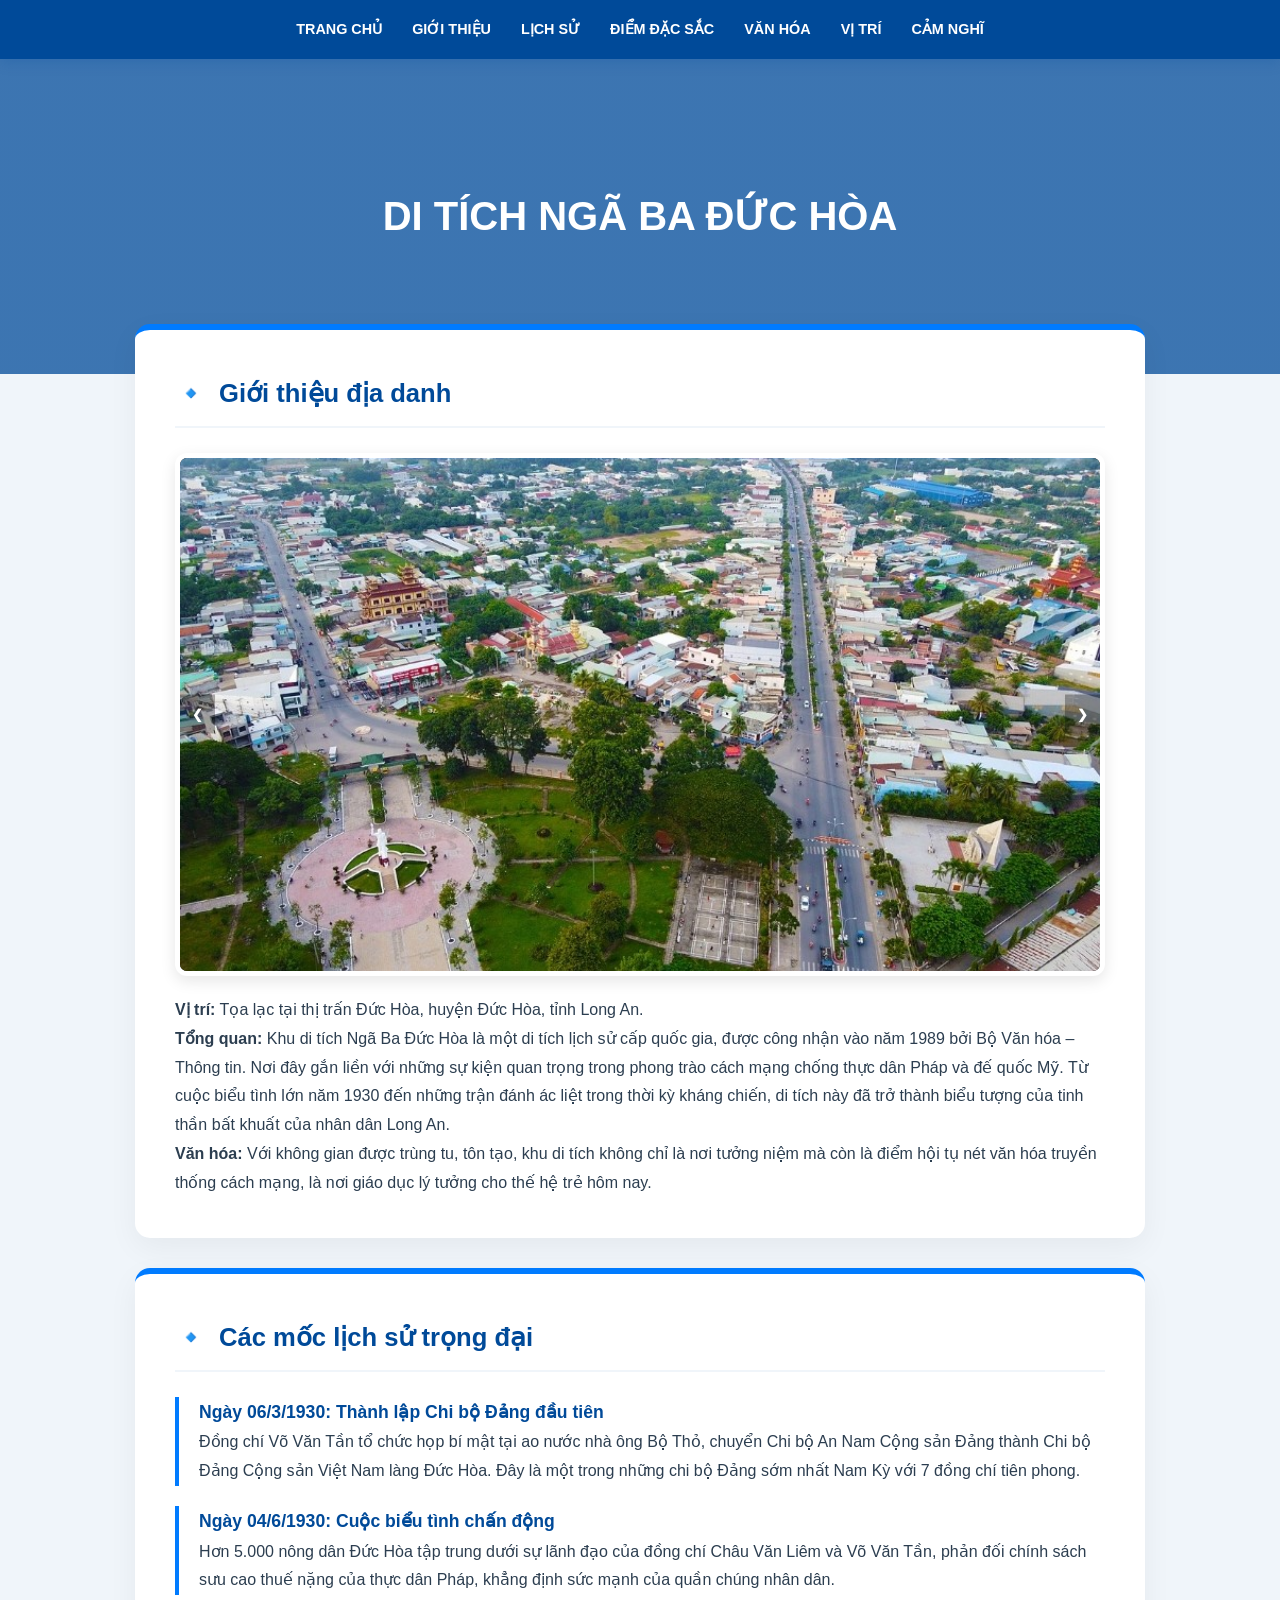
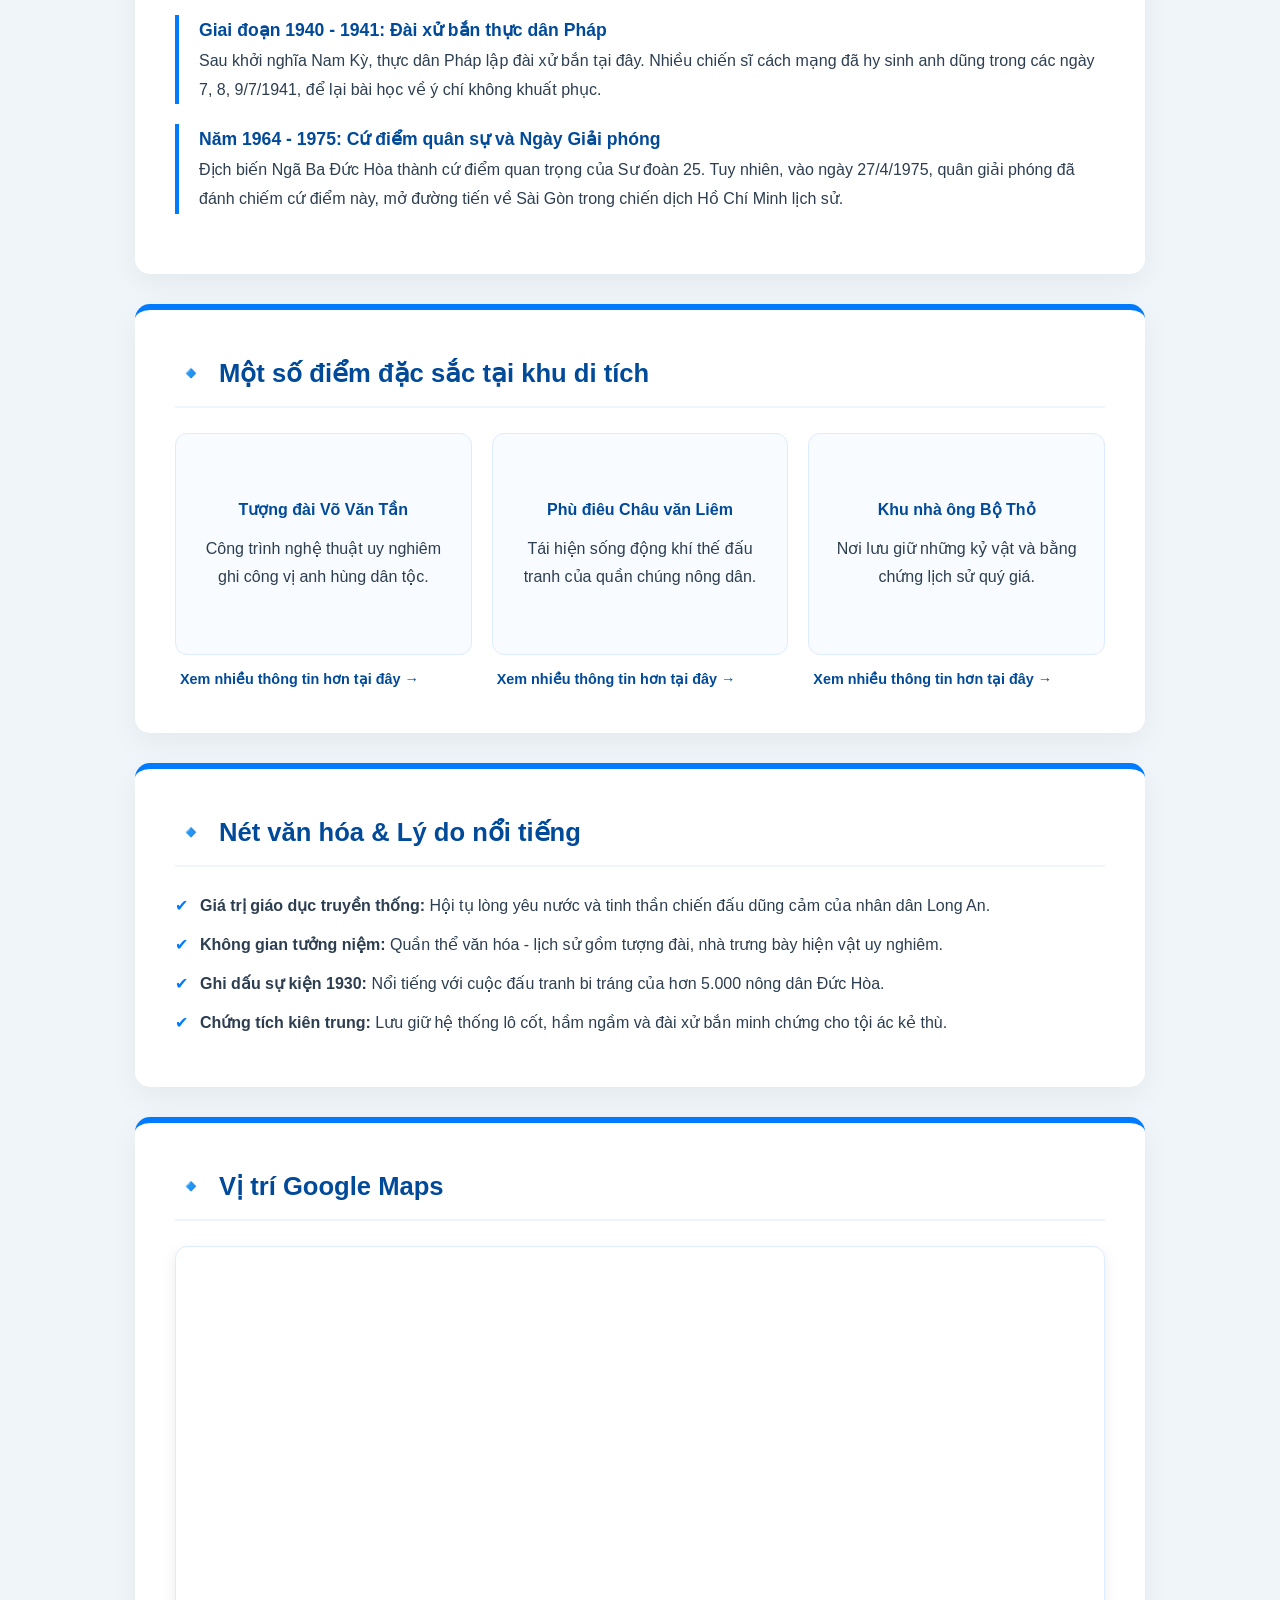
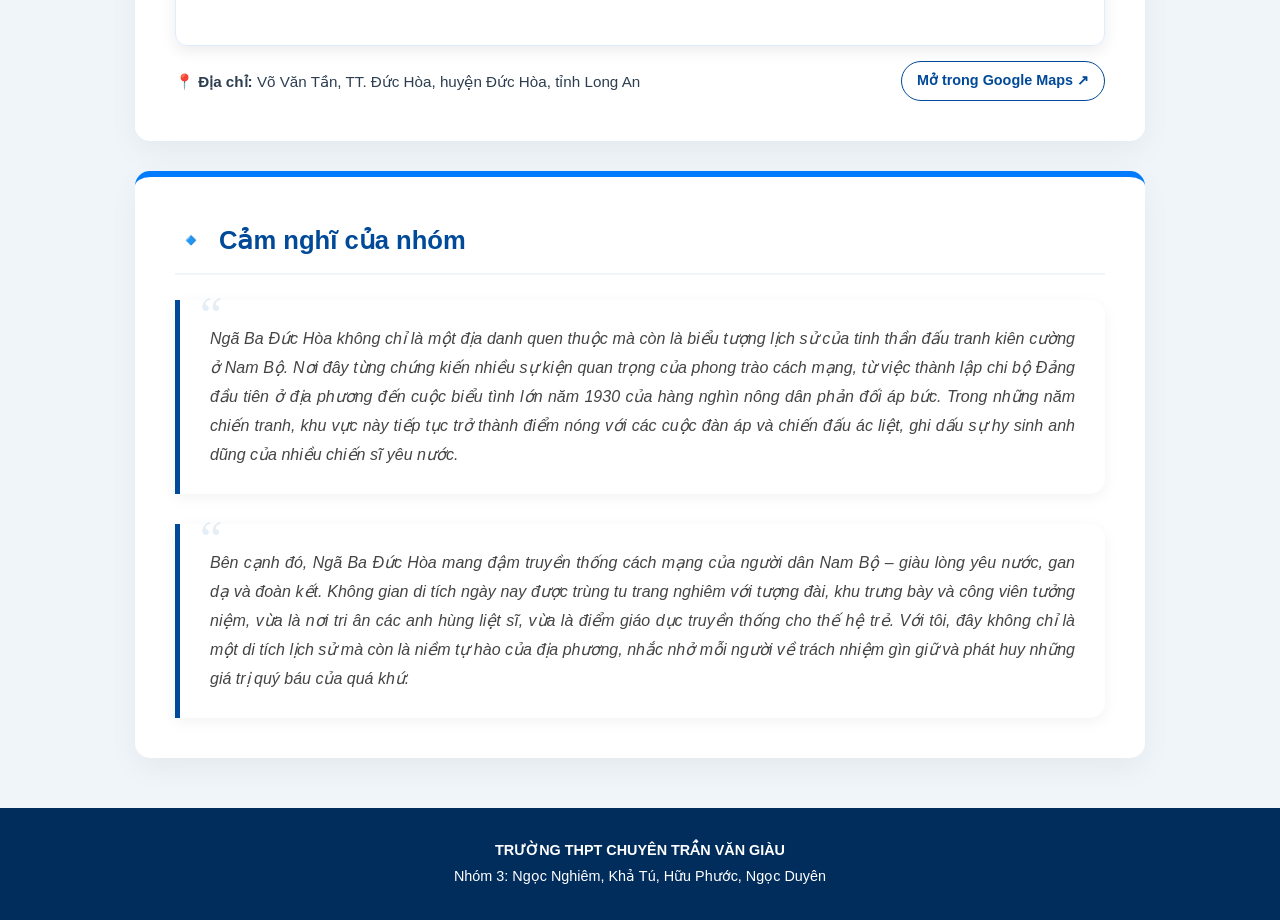
==== contentPage/main.html @ 7b299fe3 "Add files via upload" ====
<!DOCTYPE html>
<html lang="vi">
<head>
    <meta charset="UTF-8">
    <meta name="viewport" content="width=device-width, initial-scale=1.0">
    <title>Di tích Ngã Ba Đức Hòa - Nhóm 3 THPT Trần Văn Giàu</title>
    <link rel="stylesheet" href="./mainstyle.css">
</head>
<body>

    <nav id="Nav">
        <ul>
            <li><a href="../index.html">Trang chủ</a></li>
            <li><a href="#Info">Giới thiệu</a></li>
            <li><a href="#Timeline">Lịch sử</a></li>
            <li><a href="#Highlights">Điểm đặc sắc</a></li>
            <li><a href="#Culture">Văn hóa</a></li>
            <li><a href="#Map">Vị trí</a></li>
            <li><a href="#Thoughts">Cảm nghĩ</a></li>
        </ul>
    </nav>

    <div class="hero">
        <h1 id="placeTitle">DI TÍCH NGÃ BA ĐỨC HÒA</h1>
    </div>

    <div class="content-wrap">
        <section id="Info" class="section">
            <h2>Giới thiệu địa danh</h2>
            <div class="slideshow-container">
                <div class="slide"><img src="../pic/Phuong-Duc-Hoa-Long-An.jpg" onclick="openLightbox(this.src)"></div>
                <div class="slide"><img src="../pic/nga-tu-duc-hoa.jpg" onclick="openLightbox(this.src)"></div>
                <div class="slide"><img src="../pic/29275-nga-tu-duc-hoa-670x446.jpg" onclick="openLightbox(this.src)"></div>
                <button class="prev">❮</button>
                <button class="next">❯</button>
            </div>
            
            <p><strong>Vị trí:</strong> Tọa lạc tại thị trấn Đức Hòa, huyện Đức Hòa, tỉnh Long An.</p>
            <p><strong>Tổng quan:</strong> Khu di tích Ngã Ba Đức Hòa là một di tích lịch sử cấp quốc gia, được công nhận vào năm 1989 bởi Bộ Văn hóa – Thông tin. Nơi đây gắn liền với những sự kiện quan trọng trong phong trào cách mạng chống thực dân Pháp và đế quốc Mỹ. Từ cuộc biểu tình lớn năm 1930 đến những trận đánh ác liệt trong thời kỳ kháng chiến, di tích này đã trở thành biểu tượng của tinh thần bất khuất của nhân dân Long An.</p>
            <p><strong>Văn hóa:</strong> Với không gian được trùng tu, tôn tạo, khu di tích không chỉ là nơi tưởng niệm mà còn là điểm hội tụ nét văn hóa truyền thống cách mạng, là nơi giáo dục lý tưởng cho thế hệ trẻ hôm nay.</p>
        </section>

        <section id="Timeline" class="section">
            <h2>Các mốc lịch sử trọng đại</h2>
            <div class="timeline">
                <div class="timeline-item">
                    <span class="timeline-date">Ngày 06/3/1930: Thành lập Chi bộ Đảng đầu tiên</span>
                    <p>Đồng chí Võ Văn Tần tổ chức họp bí mật tại ao nước nhà ông Bộ Thỏ, chuyển Chi bộ An Nam Cộng sản Đảng thành Chi bộ Đảng Cộng sản Việt Nam làng Đức Hòa. Đây là một trong những chi bộ Đảng sớm nhất Nam Kỳ với 7 đồng chí tiên phong.</p>
                </div>
                <div class="timeline-item">
                    <span class="timeline-date">Ngày 04/6/1930: Cuộc biểu tình chấn động</span>
                    <p>Hơn 5.000 nông dân Đức Hòa tập trung dưới sự lãnh đạo của đồng chí Châu Văn Liêm và Võ Văn Tần, phản đối chính sách sưu cao thuế nặng của thực dân Pháp, khẳng định sức mạnh của quần chúng nhân dân.</p>
                </div>
                <div class="timeline-item">
                    <span class="timeline-date">Giai đoạn 1940 - 1941: Đài xử bắn thực dân Pháp</span>
                    <p>Sau khởi nghĩa Nam Kỳ, thực dân Pháp lập đài xử bắn tại đây. Nhiều chiến sĩ cách mạng đã hy sinh anh dũng trong các ngày 7, 8, 9/7/1941, để lại bài học về ý chí không khuất phục.</p>
                </div>
                <div class="timeline-item">
                    <span class="timeline-date">Năm 1964 - 1975: Cứ điểm quân sự và Ngày Giải phóng</span>
                    <p>Địch biến Ngã Ba Đức Hòa thành cứ điểm quan trọng của Sư đoàn 25. Tuy nhiên, vào ngày 27/4/1975, quân giải phóng đã đánh chiếm cứ điểm này, mở đường tiến về Sài Gòn trong chiến dịch Hồ Chí Minh lịch sử.</p>
                </div>
            </div>
        </section>

        <section id="Highlights" class="section">
            <h2>Một số điểm đặc sắc tại khu di tích</h2>
           
            
            <div class="highlight-grid">
                
                <div class="highlight-item">
                    <div class="highlight-card" onclick="openLightbox('../pic/NBDH.jpg')">
                        <img src="../pic/NBDH.jpg" class="card-bg-img">
                        <div class="card-content">
                            <h4>Tượng đài Võ Văn Tần</h4>
                            <p>Công trình nghệ thuật uy nghiêm ghi công vị anh hùng dân tộc.</p>
                        </div>
                    </div>
                    <a href="https://baocaobang.vn/Dong-chi-Vo-Van-Tan-nguoi-chien-si-cong-san-kien-trung-mau-muc-3509.html" target="_blank" class="card-link">Xem nhiều thông tin hơn tại đây →</a>
                </div>

                <div class="highlight-item">
                    <div class="highlight-card" onclick="openLightbox('../pic/29275-nga-tu-duc-hoa-670x446 (1).jpg')">
                        <img src="../pic/29275-nga-tu-duc-hoa-670x446 (1).jpg" class="card-bg-img">
                        <div class="card-content">
                            <h4>Phù điêu Châu văn Liêm</h4>
                            <p>Tái hiện sống động khí thế đấu tranh của quần chúng nông dân.</p>
                        </div>
                    </div>
                    <a href="https://nhandan.vn/long-an-khanh-thanh-phu-dieu-chau-van-liem-post679485.html" target="_blank" class="card-link">Xem nhiều thông tin hơn tại đây →</a>
                </div>

                <div class="highlight-item">
                    <div class="highlight-card" onclick="openLightbox('../pic/long-an-030222.jpg')">
                        <img src="../pic/long-an-030222.jpg" class="card-bg-img">
                        <div class="card-content">
                            <h4>Khu nhà ông Bộ Thỏ</h4>
                            <p>Nơi lưu giữ những kỷ vật và bằng chứng lịch sử quý giá.</p>
                        </div>
                    </div>
                    <a href="https://baotintuc.vn/thoi-su/ve-tham-noi-thanh-lap-chi-bo-dau-tien-cua-tinh-long-an-20220203112557032.htm" target="_blank" class="card-link">Xem nhiều thông tin hơn tại đây →</a>
                </div>

            </div>
        </section>

        <section id="Culture" class="section">
            <h2>Nét văn hóa & Lý do nổi tiếng</h2>
            <ul class="content-list">
                <li><b>Giá trị giáo dục truyền thống:</b> Hội tụ lòng yêu nước và tinh thần chiến đấu dũng cảm của nhân dân Long An.</li>
                <li><b>Không gian tưởng niệm:</b> Quần thể văn hóa - lịch sử gồm tượng đài, nhà trưng bày hiện vật uy nghiêm.</li>
                <li><b>Ghi dấu sự kiện 1930:</b> Nổi tiếng với cuộc đấu tranh bi tráng của hơn 5.000 nông dân Đức Hòa.</li>
                <li><b>Chứng tích kiên trung:</b> Lưu giữ hệ thống lô cốt, hầm ngầm và đài xử bắn minh chứng cho tội ác kẻ thù.</li>
            </ul>
        </section>
           <section id="Map" class="section">
    <h2>Vị trí Google Maps</h2>
    <div style="border-radius: 12px; overflow: hidden; height: 400px; border: 1px solid #ddecff; box-shadow: 0 5px 15px rgba(0,0,0,0.08);">
        <iframe 
            src="https://www.google.com/maps/embed?pb=!1m18!1m12!1m3!1d3918.829709484633!2d106.45652773183384!3d10.824340610896273!2m3!1f0!2f0!3f0!3m2!1i1024!2i768!4f13.1!3m3!1m2!1s0x310ad55713a58291%3A0x1104c3602956fff5!2zQ8O0bmcgVmnDqm4gVsO1IFbEg24gVOG6p24!5e0!3m2!1svi!2s!4v1771863985919!5m2!1svi!2s" 
            width="100%" 
            height="100%" 
            style="border:0;" 
            allowfullscreen="" 
            loading="lazy" 
            referrerpolicy="no-referrer-when-downgrade">
        </iframe>
    </div>
    <div style="margin-top: 15px; display: flex; justify-content: space-between; align-items: center; flex-wrap: wrap; gap: 10px;">
        <p style="font-size: 0.95rem; color: #2c3e50;">
            📍 <b>Địa chỉ:</b> Võ Văn Tần, TT. Đức Hòa, huyện Đức Hòa, tỉnh Long An
        </p>
        <a href="https://maps.app.goo.gl/rcH1q6NbeBndLbe28" target="_blank" 
           style="color: #004a99; font-weight: bold; text-decoration: none; font-size: 0.9rem; border: 1px solid #004a99; padding: 6px 15px; border-radius: 20px; transition: 0.3s;">
           Mở trong Google Maps ↗
        </a>
    </div>
</section>
        <section id="Thoughts" class="section">
    <h2>Cảm nghĩ của nhóm</h2>
    <div class="thoughts-container">
        <div class="thought-card">
            <div class="quote-icon">“</div>
            <p>Ngã Ba Đức Hòa không chỉ là một địa danh quen thuộc mà còn là biểu tượng lịch sử của tinh thần đấu tranh kiên cường ở Nam Bộ. Nơi đây từng chứng kiến nhiều sự kiện quan trọng của phong trào cách mạng, từ việc thành lập chi bộ Đảng đầu tiên ở địa phương đến cuộc biểu tình lớn năm 1930 của hàng nghìn nông dân phản đối áp bức. Trong những năm chiến tranh, khu vực này tiếp tục trở thành điểm nóng với các cuộc đàn áp và chiến đấu ác liệt, ghi dấu sự hy sinh anh dũng của nhiều chiến sĩ yêu nước.</p>
        </div>

        <div class="thought-card">
            <div class="quote-icon">“</div>
            <p>Bên cạnh đó, Ngã Ba Đức Hòa mang đậm truyền thống cách mạng của người dân Nam Bộ – giàu lòng yêu nước, gan dạ và đoàn kết. Không gian di tích ngày nay được trùng tu trang nghiêm với tượng đài, khu trưng bày và công viên tưởng niệm, vừa là nơi tri ân các anh hùng liệt sĩ, vừa là điểm giáo dục truyền thống cho thế hệ trẻ. Với tôi, đây không chỉ là một di tích lịch sử mà còn là niềm tự hào của địa phương, nhắc nhở mỗi người về trách nhiệm gìn giữ và phát huy những giá trị quý báu của quá khứ.</p>
        </div>
    </div>
</section>
    </div>

    <div id="Lightbox" onclick="this.style.display='none'">
        <img id="LightboxImg" src="">
    </div>

    <footer>
        <strong>TRƯỜNG THPT CHUYÊN TRẦN VĂN GIÀU</strong><br>
        Nhóm 3: Ngọc Nghiêm, Khả Tú, Hữu Phước, Ngọc Duyên
    </footer>

    <script>
        const containers = document.querySelectorAll('.slideshow-container');
        containers.forEach(container => {
            let slideIdx = 0;
            const slides = container.querySelectorAll('.slide');
            if (slides.length === 0) return;
            function show(n) {
                slides.forEach(s => s.style.display = "none");
                slideIdx = (n + slides.length) % slides.length;
                slides[slideIdx].style.display = "block";
            }
            let autoSlide = setInterval(() => { slideIdx++; show(slideIdx); }, 4000);
            show(0);
            const prevBtn = container.querySelector('.prev');
            const nextBtn = container.querySelector('.next');
            if (prevBtn) prevBtn.onclick = () => { show(--slideIdx); clearInterval(autoSlide); };
            if (nextBtn) nextBtn.onclick = () => { show(++slideIdx); clearInterval(autoSlide); };
        });

        function openLightbox(src) {
            document.getElementById("LightboxImg").src = src;
            document.getElementById("Lightbox").style.display = "flex";
        }
    </script>
</body>
</html>
---- contentPage/mainstyle.css ----
* { margin: 0; padding: 0; box-sizing: border-box; }
        body { 
            font-family: 'Segoe UI', Tahoma, Geneva, Verdana, sans-serif; 
            background-color: #f0f5fa; 
            color: #2c3e50; 
            line-height: 1.8; 
        }

        #Nav { 
            background: #004a99; 
            padding: 15px 0; 
            position: sticky; 
            top: 0; 
            z-index: 1000; 
            box-shadow: 0 4px 12px rgba(0, 74, 153, 0.2); 
        }
        #Nav ul { display: flex; justify-content: center; list-style: none; }
        #Nav ul li { margin: 0 15px; }
        #Nav ul li a { color: #ffffff; text-decoration: none; font-weight: 600; font-size: 0.9rem; text-transform: uppercase; }

        .hero { 
            background: linear-gradient(rgba(0, 74, 153, 0.75), rgba(0, 74, 153, 0.75)), 
                        url('https://longan.gov.vn/images/slidershow/2023/binhthanh.jpg') center/cover no-repeat; 
            height: 35vh;
            min-height: 250px;
            display: flex; flex-direction: column; align-items: center; justify-content: center;
            color: white; text-align: center;
            padding: 20px;
        }
        .hero h1 { font-size: clamp(1.5rem, 5vw, 2.5rem); font-weight: 800; text-transform: uppercase; }

        .content-wrap { max-width: 1050px; margin: -50px auto 50px; padding: 0 20px; }
        
        .section { 
            background: #ffffff; 
            padding: clamp(20px, 5vw, 40px); 
            border-radius: 15px; 
            box-shadow: 0 10px 30px rgba(0, 0, 0, 0.05);
            margin-bottom: 30px;
            border-top: 6px solid #007bff;
        }
        
        h2 { 
            color: #004a99; 
            font-size: 1.6rem;
            margin-bottom: 25px; 
            display: flex; align-items: center;
            border-bottom: 2px solid #f0f5fa;
            padding-bottom: 10px;
        }
        h2::before { content: "🔹"; margin-right: 12px; }

        .slideshow-container { 
            position: relative; 
            border-radius: 12px; 
            overflow: hidden; 
            margin: 20px 0; 
            border: 5px solid #fff; 
            box-shadow: 0 5px 15px rgba(0,0,0,0.1);
            background-color: #000;
            aspect-ratio: 16 / 9; 
            width: 100%;
        }
        .slide { display: none; width: 100%; height: 100%; animation: fade 1s; }
        .slide img { 
            width: 100%; 
            height: 100%; 
            object-fit: cover; 
            object-position: center;
        }
        .prev, .next {
            position: absolute; top: 50%; transform: translateY(-50%);
            padding: 12px; color: white; font-weight: bold;
            cursor: pointer; background: rgba(0,0,0,0.3); border: none; z-index: 10;
        }
        .next { right: 0; } .prev { left: 0; }

        .highlight-grid { 
            display: grid; 
            grid-template-columns: repeat(auto-fit, minmax(260px, 1fr)); 
            gap: 20px; 
            margin-top: 20px; 
        }
        .highlight-card {
            background: #f8fbff; 
            border-radius: 12px; 
            border: 1px solid #ddecff;
            position: relative; 
            overflow: hidden; 
            aspect-ratio: 4 / 3;
            cursor: pointer;
            display: flex;
            align-items: center;
            justify-content: center;
        }
        .card-content {
            padding: 20px;
            z-index: 2;
            text-align: center;
            transition: 0.3s;
        }
        .card-bg-img { 
            position: absolute; 
            top: 0; left: 0; 
            width: 100%; height: 100%; 
            object-fit: cover;
            opacity: 0; 
            transition: 0.5s; 
            z-index: 1; 
        }
        .highlight-card::after { 
            content: ""; position: absolute; top: 0; left: 0; width: 100%; height: 100%; 
            background: rgba(0, 74, 153, 0.85); opacity: 0; z-index: 1; transition: 0.3s; 
        }
        .highlight-card:hover .card-bg-img, .highlight-card:hover::after { opacity: 1; }
        .highlight-card:hover .card-content { color: #ffffff; }
        .highlight-card h4 { color: #004a99; margin-bottom: 10px; }

        .timeline-item { margin-bottom: 20px; border-left: 4px solid #007bff; padding-left: 20px; }
        .timeline-date { font-weight: 800; color: #004a99; font-size: 1.1rem; display: block; }
        .content-list { list-style: none; }
        .content-list li { margin-bottom: 10px; padding-left: 25px; position: relative; }
        .content-list li::before { content: "✔"; position: absolute; left: 0; color: #007bff; }

        #Lightbox { 
            display: none; position: fixed; z-index: 9999; top: 0; left: 0; 
            width: 100%; height: 100%; background: rgba(0,0,0,0.9); 
            justify-content: center; align-items: center; padding: 20px;
        }
        #LightboxImg { 
            max-width: 100%; 
            max-height: 90vh; 
            object-fit: contain;
            box-shadow: 0 0 20px rgba(255,255,255,0.2);
            border-radius: 4px;
        }

        footer { background: #002d5c; color: #ffffff; text-align: center; padding: 30px 20px; font-size: 0.9rem; }
        @keyframes fade { from {opacity: .6} to {opacity: 1} }

        /*MOBILE*/
        @media (max-width: 600px) {
            .section { padding: 20px; }
            .hero h1 { font-size: 1.5rem; }
        }
        .highlight-item {
            display: flex;
            flex-direction: column;
            gap: 12px;
        }

        .card-link {
            font-size: 0.9rem;
            font-weight: 600;
            color: #004a99;
            text-decoration: none;
            transition: 0.3s;
            padding-left: 5px;
            display: inline-block;
        }

        .card-link:hover {
            color: #007bff;
            transform: translateX(5px);
            text-decoration: underline;
        }


.thoughts-container {
    display: flex;
    flex-direction: column;
    gap: 30px;
    margin-top: 20px;
}

/* Thẻ cảm nghĩ */
.thought-card {
    background: #ffffff;
    border-left: 5px solid #004a99;
    padding: 25px 30px;
    border-radius: 0 15px 15px 0;
    box-shadow: 0 4px 15px rgba(0,0,0,0.05);
    position: relative;
    transition: transform 0.3s ease;
}

.thought-card:hover {
    transform: translateY(-5px);
    box-shadow: 0 8px 25px rgba(0,0,0,0.1);
}

.quote-icon {
    position: absolute;
    top: -10px;
    left: 20px;
    font-size: 50px;
    color: rgba(0, 74, 153, 0.1);
    font-family: serif;
    line-height: 1;
}

.thought-card p {
    margin: 0;
    line-height: 1.8;
    color: #444;
    font-style: italic;
    text-align: justify;
}

@media (max-width: 768px) {
    .thought-card {
        padding: 20px;
    }
}
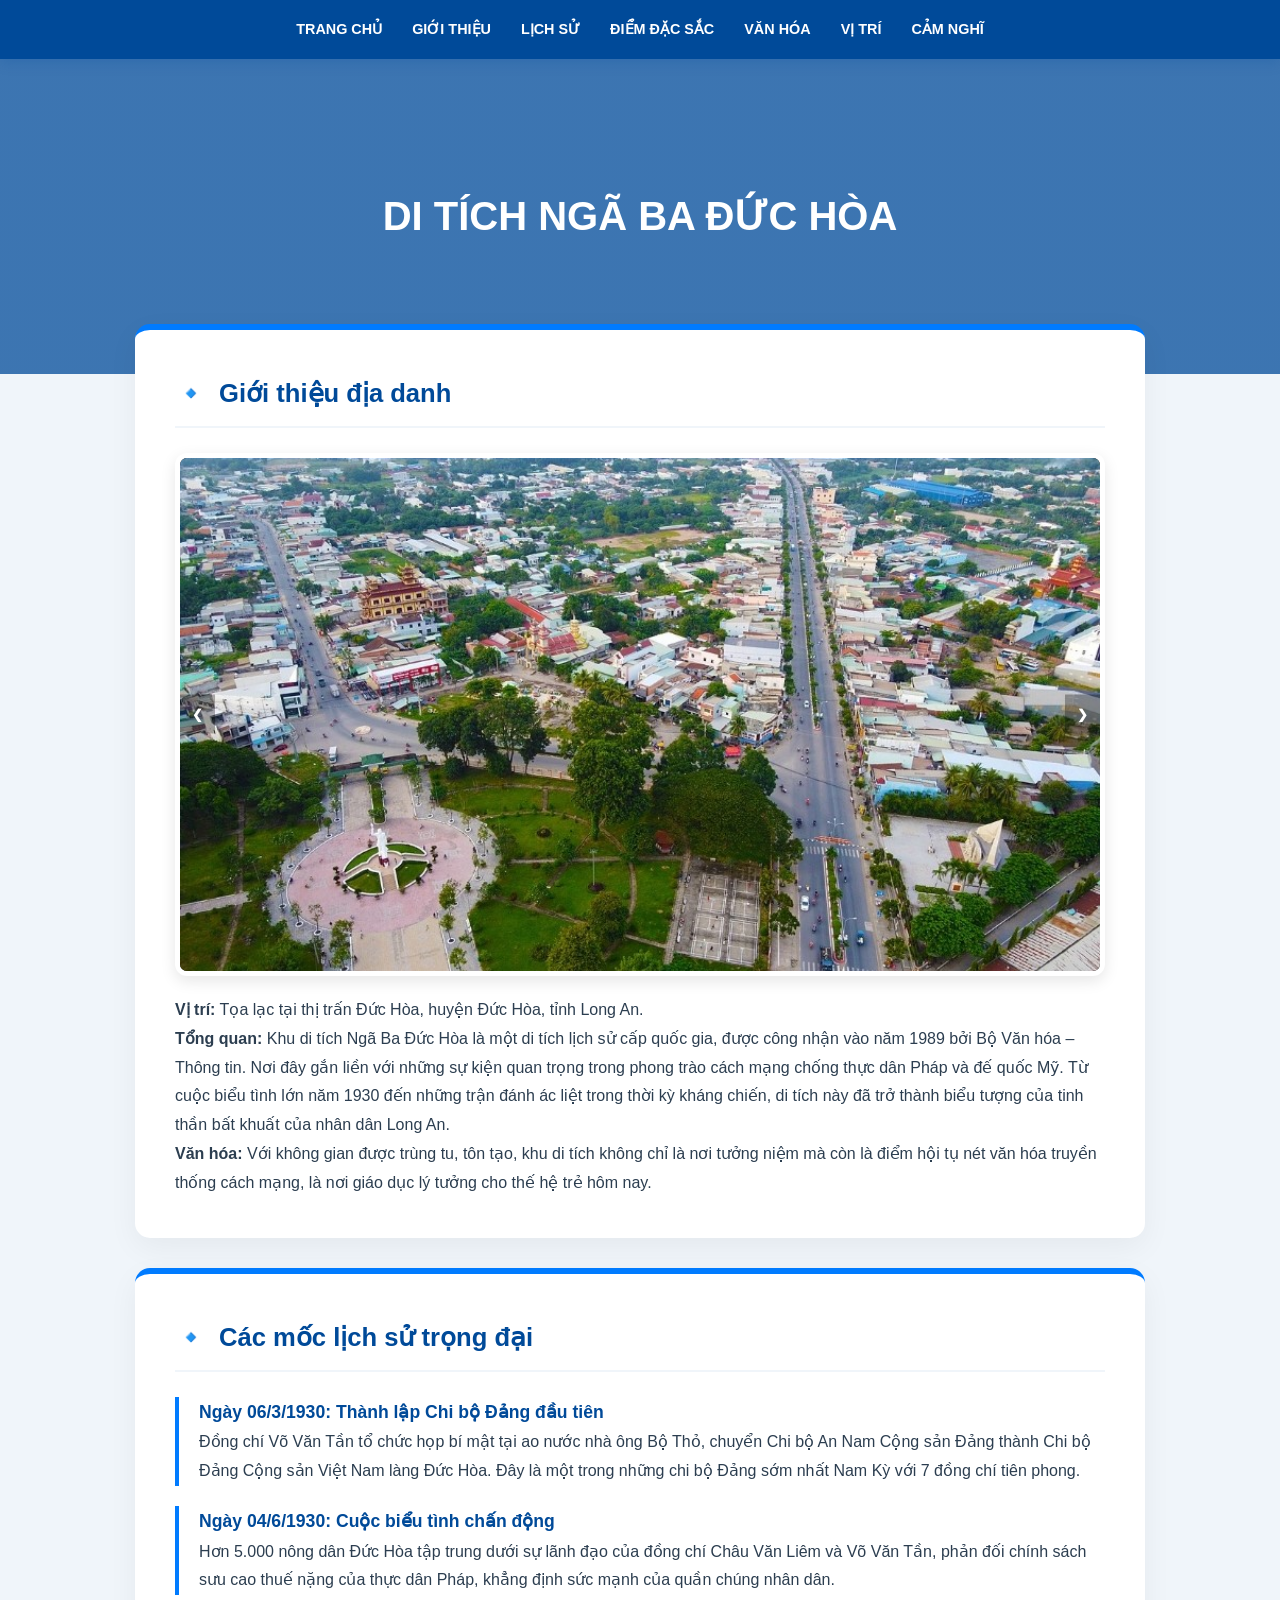
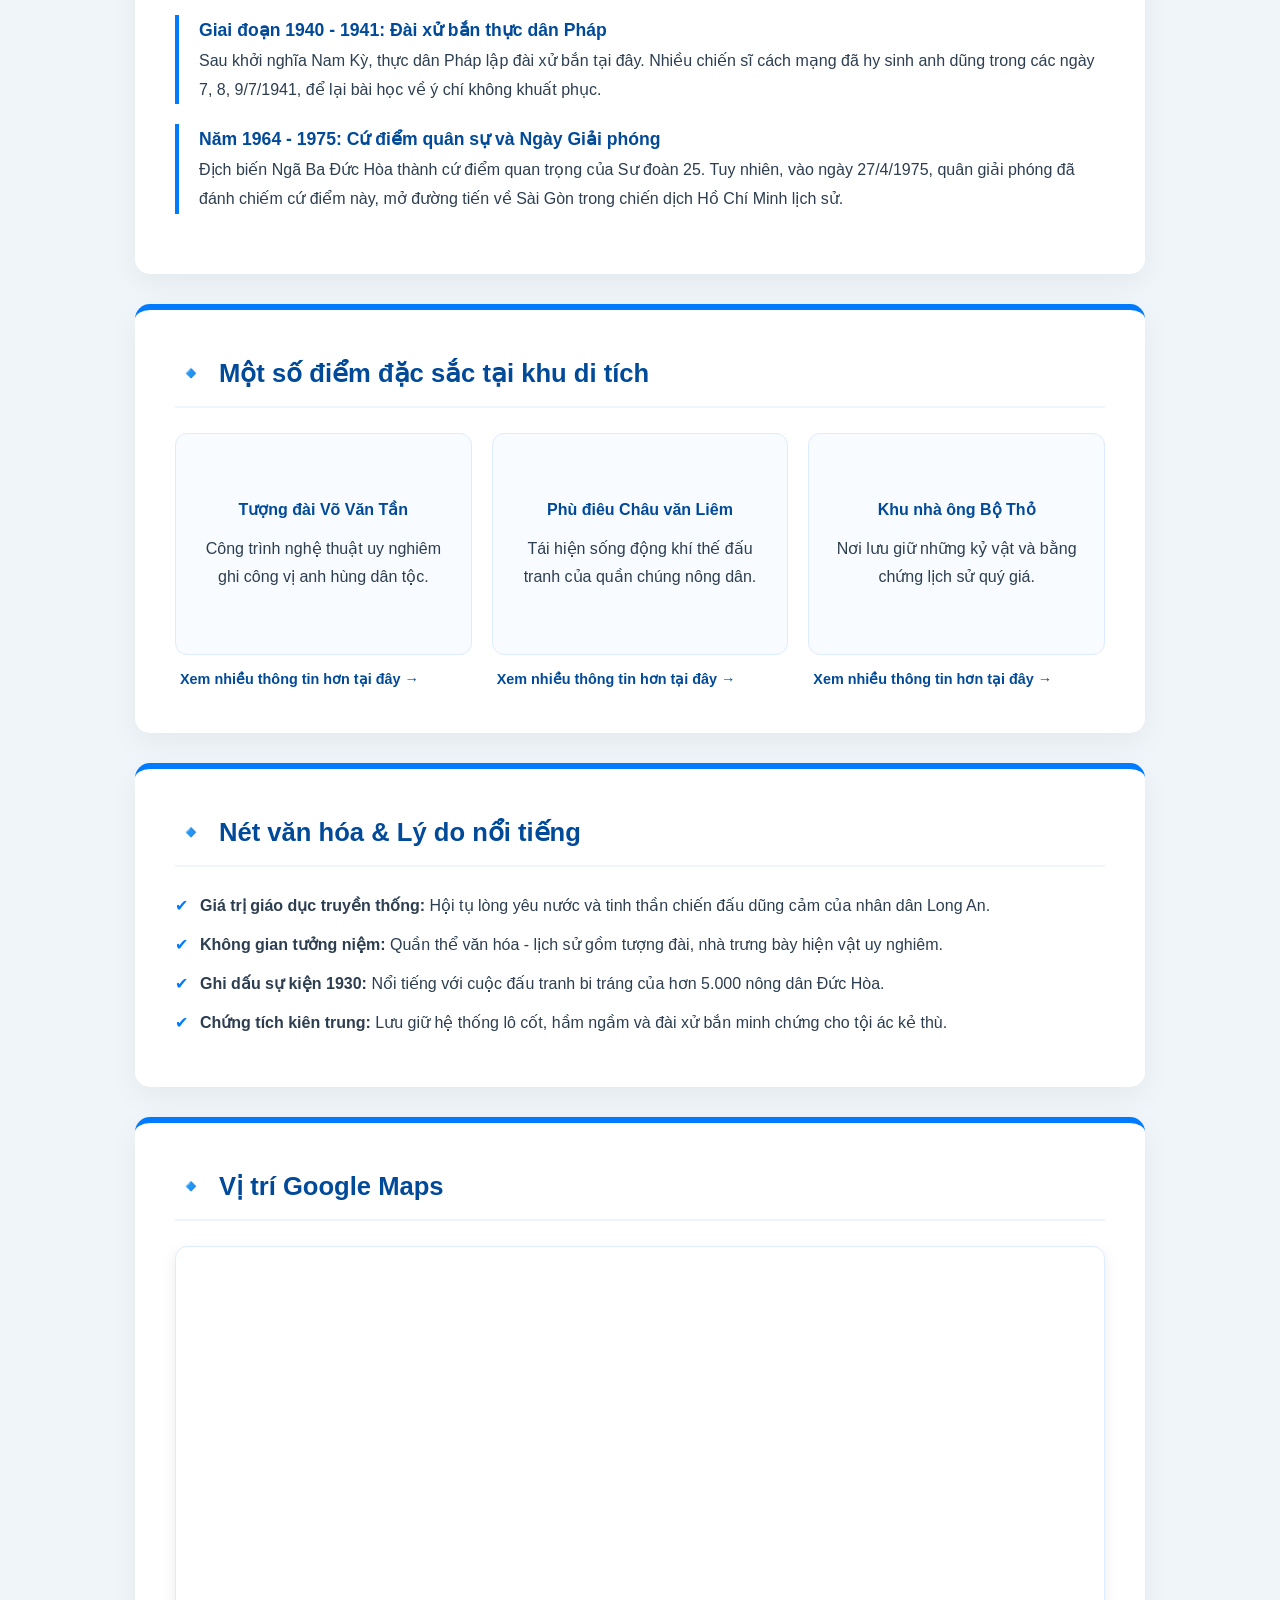
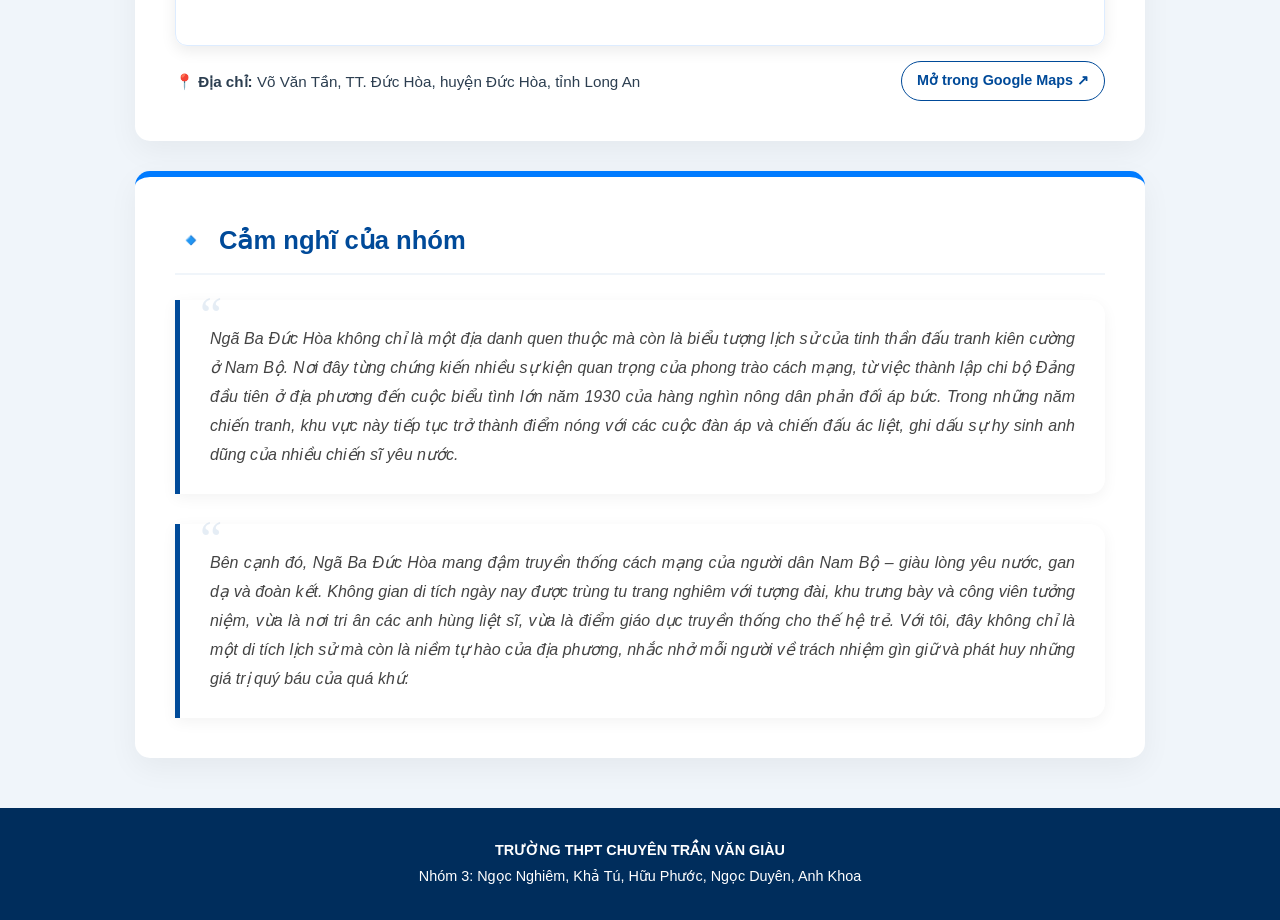
==== commit a5af0337: "Update main.html" ====
--- a/contentPage/main.html
+++ b/contentPage/main.html
@@ -158,7 +158,7 @@
 
     <footer>
         <strong>TRƯỜNG THPT CHUYÊN TRẦN VĂN GIÀU</strong><br>
-        Nhóm 3: Ngọc Nghiêm, Khả Tú, Hữu Phước, Ngọc Duyên
+        Nhóm 3: Ngọc Nghiêm, Khả Tú, Hữu Phước, Ngọc Duyên, Anh Khoa
     </footer>
 
     <script>
@@ -186,4 +186,5 @@
         }
     </script>
 </body>
-</html>+
+</html>
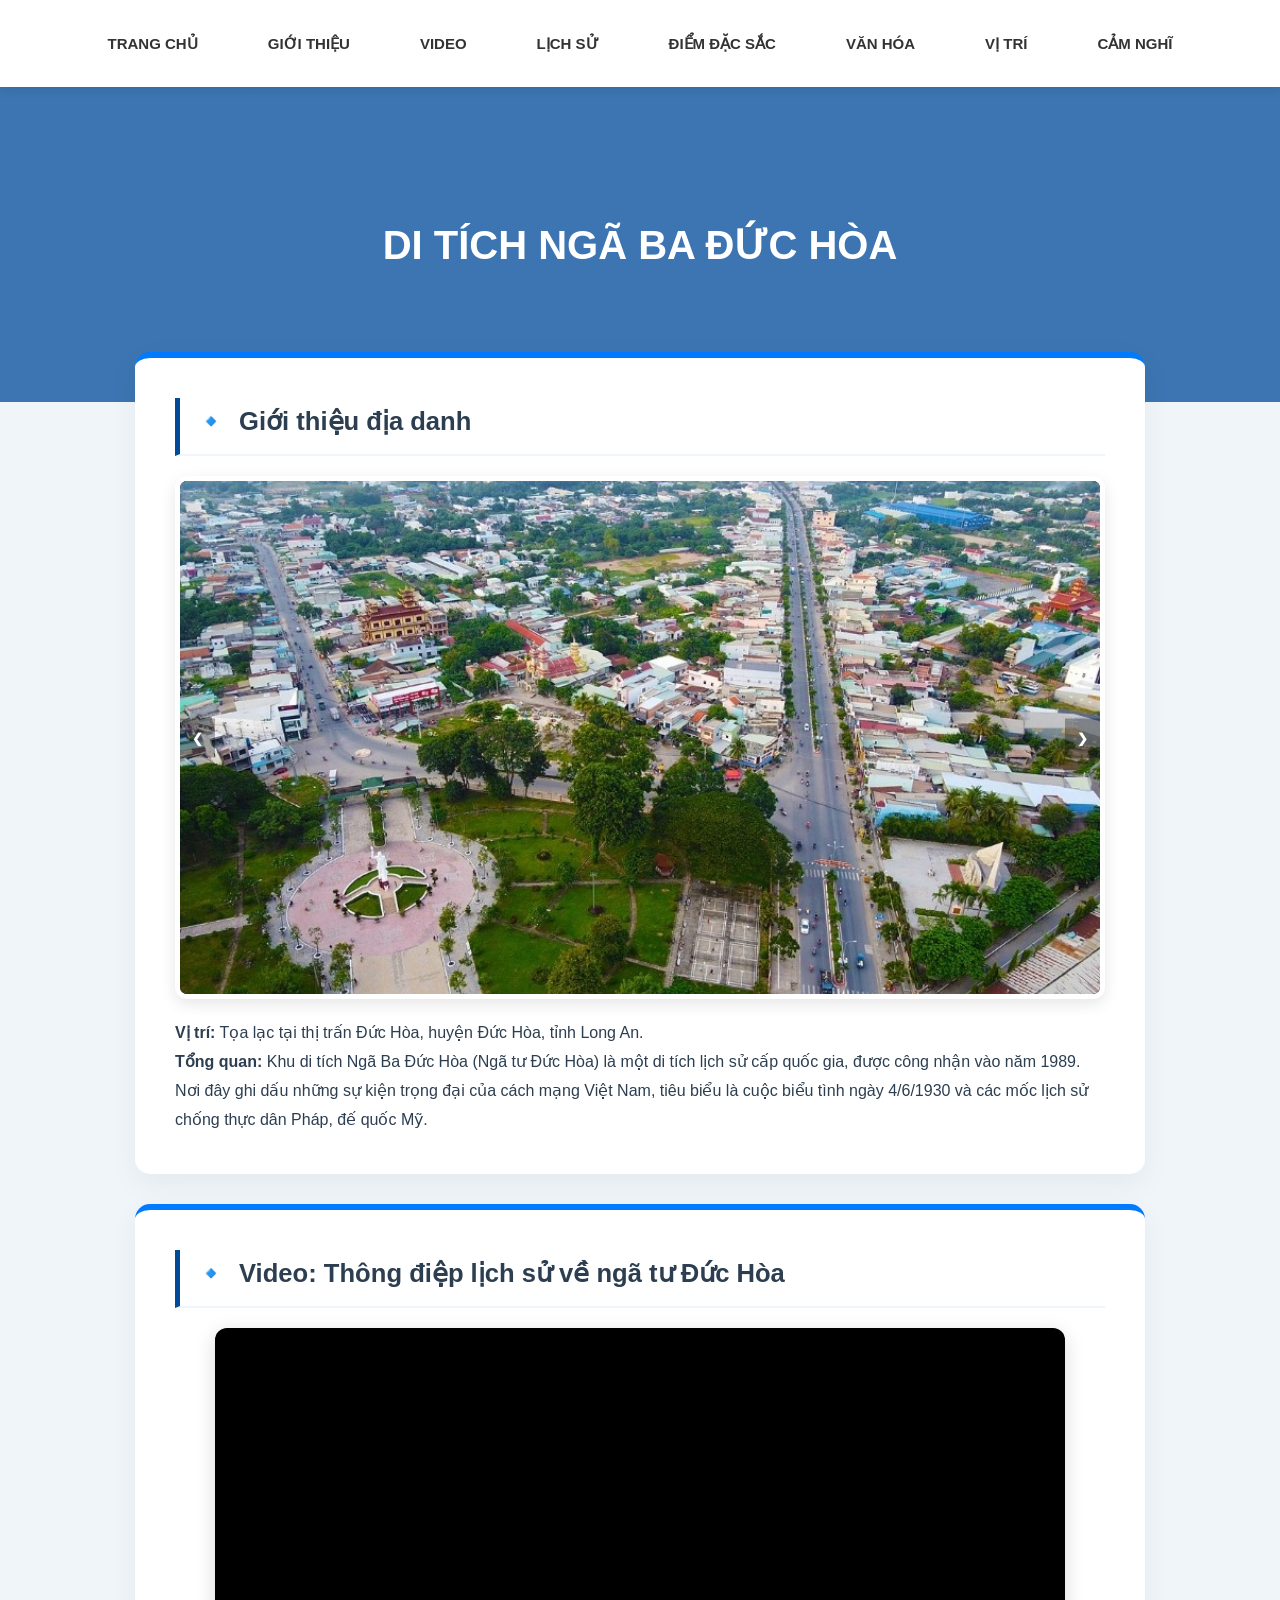
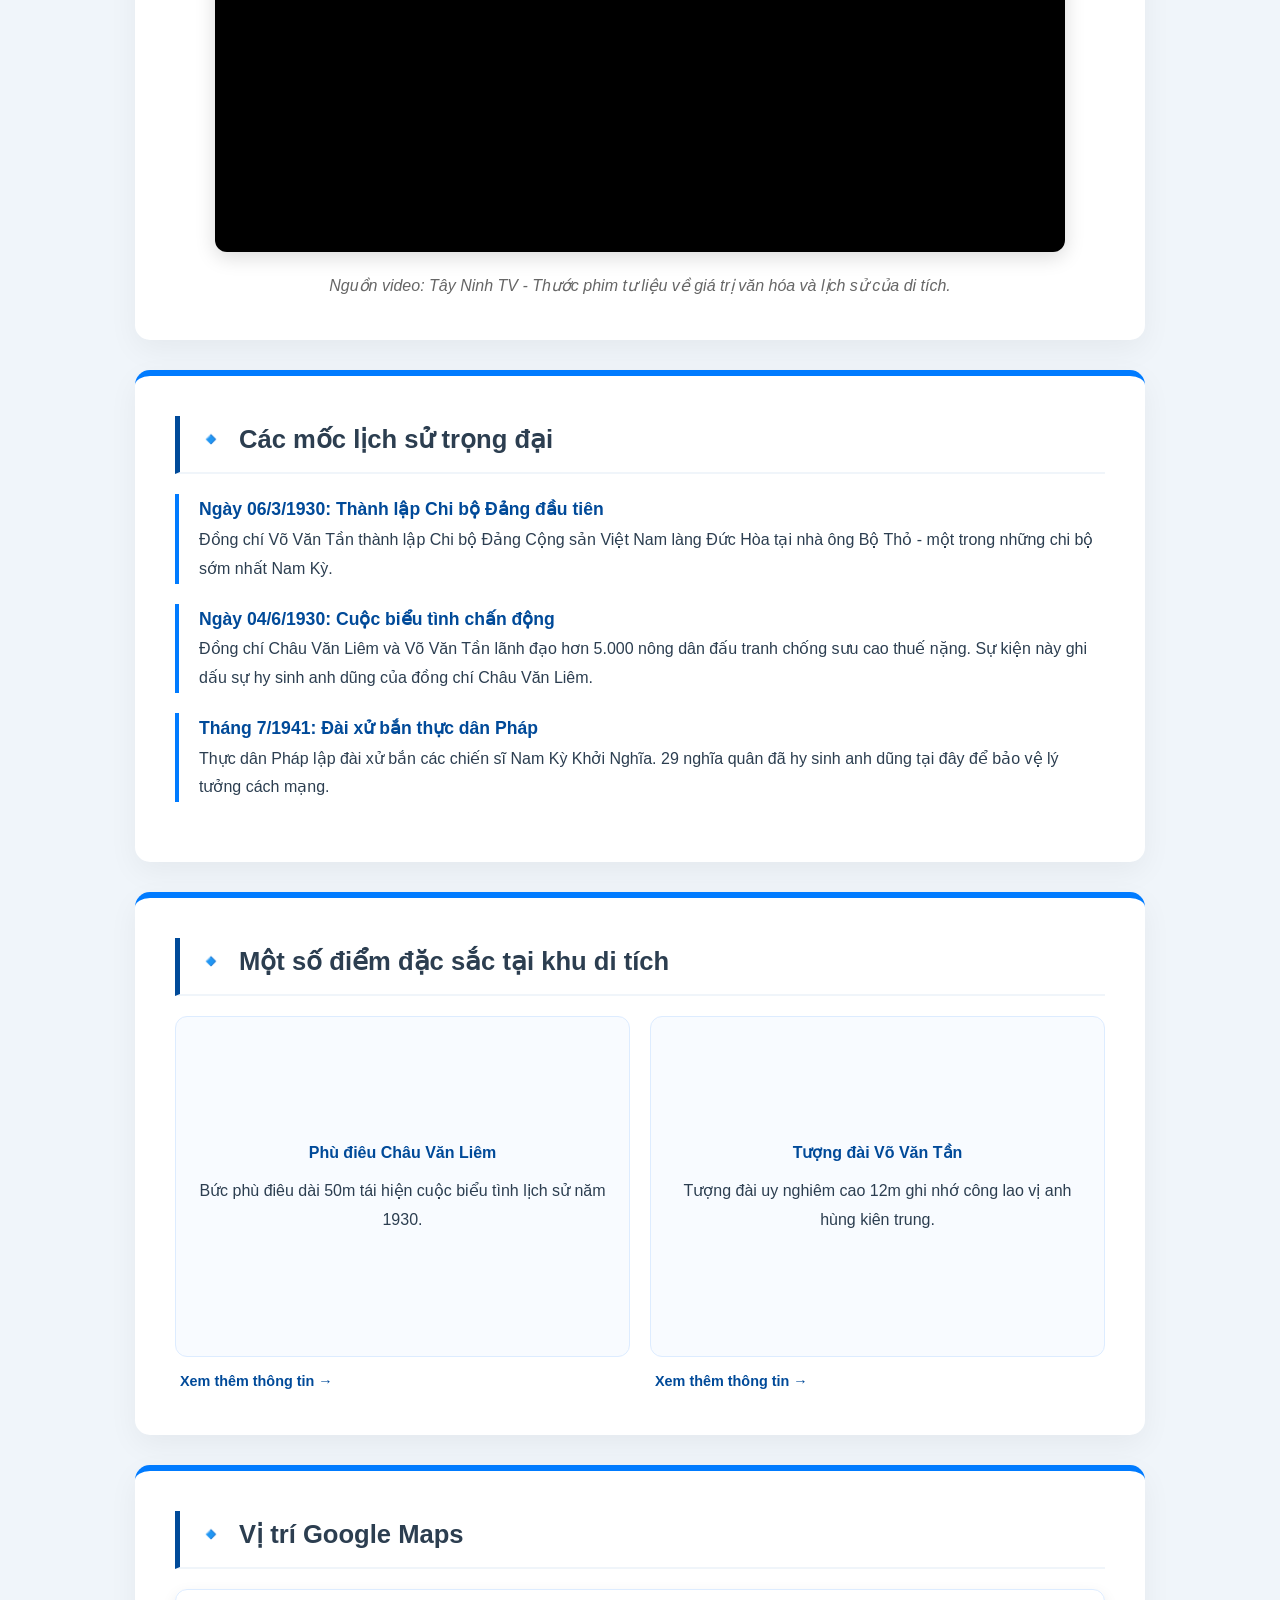
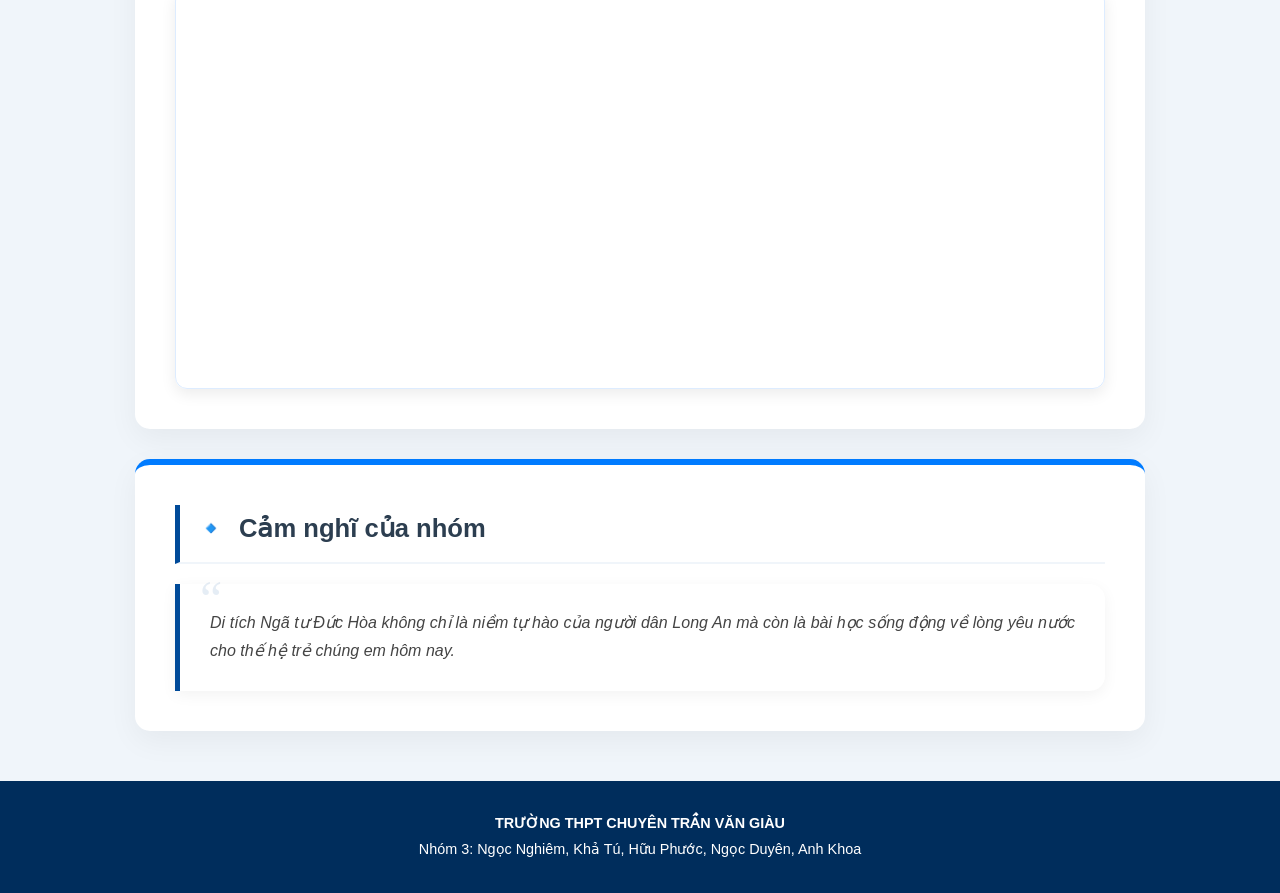
==== commit c334075f: "Update main.html" ====
--- a/contentPage/main.html
+++ b/contentPage/main.html
@@ -5,6 +5,106 @@
     <meta name="viewport" content="width=device-width, initial-scale=1.0">
     <title>Di tích Ngã Ba Đức Hòa - Nhóm 3 THPT Trần Văn Giàu</title>
     <link rel="stylesheet" href="./mainstyle.css">
+    <style>
+        /* --- 1. PHẦN VIDEO YOUTUBE RESPONSIVE (MỚI CẬP NHẬT) --- */
+        .video-container {
+            position: relative;
+            width: 100%;             
+            max-width: 850px;        
+            margin: 20px auto;       
+            padding-bottom: 56.25%;  /* Tỷ lệ khung hình 16:9 cho YouTube */
+            height: 0;
+            overflow: hidden;
+            border-radius: 12px;
+            box-shadow: 0 5px 20px rgba(0,0,0,0.15);
+            background: #000;
+        }
+
+        .video-container iframe {
+            position: absolute;
+            top: 0;
+            left: 0;
+            width: 100%;
+            height: 100%;
+            border: 0;
+        }
+
+        /* --- 2. THANH ĐIỀU HƯỚNG (NAV) TỐI ƯU CHO ĐIỆN THOẠI --- */
+        #Nav {
+            background: #ffffff;
+            box-shadow: 0 2px 10px rgba(0,0,0,0.1);
+            position: sticky;
+            top: 0;
+            z-index: 1000;
+        }
+
+        #Nav ul {
+            list-style: none;
+            margin: 0;
+            padding: 0;
+            display: flex;
+            justify-content: center;
+        }
+
+        #Nav ul li a {
+            display: block;
+            padding: 15px 20px;
+            text-decoration: none;
+            color: #333;
+            font-weight: bold;
+            font-size: 15px;
+            transition: 0.3s;
+        }
+
+        #Nav ul li a:hover {
+            color: #004a99;
+            background: #f0f7ff;
+        }
+
+        @media (max-width: 768px) {
+            #Nav ul {
+                justify-content: flex-start;
+                overflow-x: auto;
+                white-space: nowrap;
+                -webkit-overflow-scrolling: touch;
+                padding: 0 5px;
+            }
+
+            #Nav ul li a {
+                padding: 15px 12px;
+                font-size: 14px;
+            }
+
+            #Nav ul::-webkit-scrollbar {
+                display: none;
+            }
+        }
+
+        /* --- 3. HIỆU ỨNG LIGHTBOX & KHÁC --- */
+        #Lightbox {
+            display: none;
+            position: fixed;
+            top: 0; left: 0; width: 100%; height: 100%;
+            background: rgba(0,0,0,0.9);
+            z-index: 2000;
+            justify-content: center;
+            align-items: center;
+            cursor: pointer;
+        }
+        #Lightbox img {
+            max-width: 90%;
+            max-height: 80%;
+            border: 4px solid #fff;
+            border-radius: 4px;
+        }
+
+        .section h2 {
+            border-left: 5px solid #004a99;
+            padding-left: 15px;
+            margin-bottom: 20px;
+            color: #2c3e50;
+        }
+    </style>
 </head>
 <body>
 
@@ -12,6 +112,7 @@
         <ul>
             <li><a href="../index.html">Trang chủ</a></li>
             <li><a href="#Info">Giới thiệu</a></li>
+            <li><a href="#Video">Video</a></li> 
             <li><a href="#Timeline">Lịch sử</a></li>
             <li><a href="#Highlights">Điểm đặc sắc</a></li>
             <li><a href="#Culture">Văn hóa</a></li>
@@ -25,6 +126,7 @@
     </div>
 
     <div class="content-wrap">
+        
         <section id="Info" class="section">
             <h2>Giới thiệu địa danh</h2>
             <div class="slideshow-container">
@@ -36,8 +138,23 @@
             </div>
             
             <p><strong>Vị trí:</strong> Tọa lạc tại thị trấn Đức Hòa, huyện Đức Hòa, tỉnh Long An.</p>
-            <p><strong>Tổng quan:</strong> Khu di tích Ngã Ba Đức Hòa là một di tích lịch sử cấp quốc gia, được công nhận vào năm 1989 bởi Bộ Văn hóa – Thông tin. Nơi đây gắn liền với những sự kiện quan trọng trong phong trào cách mạng chống thực dân Pháp và đế quốc Mỹ. Từ cuộc biểu tình lớn năm 1930 đến những trận đánh ác liệt trong thời kỳ kháng chiến, di tích này đã trở thành biểu tượng của tinh thần bất khuất của nhân dân Long An.</p>
-            <p><strong>Văn hóa:</strong> Với không gian được trùng tu, tôn tạo, khu di tích không chỉ là nơi tưởng niệm mà còn là điểm hội tụ nét văn hóa truyền thống cách mạng, là nơi giáo dục lý tưởng cho thế hệ trẻ hôm nay.</p>
+            <p><strong>Tổng quan:</strong> Khu di tích Ngã Ba Đức Hòa (Ngã tư Đức Hòa) là một di tích lịch sử cấp quốc gia, được công nhận vào năm 1989. Nơi đây ghi dấu những sự kiện trọng đại của cách mạng Việt Nam, tiêu biểu là cuộc biểu tình ngày 4/6/1930 và các mốc lịch sử chống thực dân Pháp, đế quốc Mỹ.</p>
+        </section>
+
+        <section id="Video" class="section">
+            <h2>Video: Thông điệp lịch sử về ngã tư Đức Hòa</h2>
+            <div class="video-container">
+                <iframe 
+                    src="https://www.youtube.com/embed/qQPbTnW8L0o" 
+                    title="Thông điệp lịch sử về ngã tư Đức Hòa" 
+                    allow="accelerometer; autoplay; clipboard-write; encrypted-media; gyroscope; picture-in-picture; web-share" 
+                    referrerpolicy="strict-origin-when-cross-origin" 
+                    allowfullscreen>
+                </iframe>
+            </div>
+            <p style="text-align: center; margin-top: 15px; font-style: italic; color: #666;">
+                Nguồn video: Tây Ninh TV - Thước phim tư liệu về giá trị văn hóa và lịch sử của di tích.
+            </p>
         </section>
 
         <section id="Timeline" class="section">
@@ -45,111 +162,69 @@
             <div class="timeline">
                 <div class="timeline-item">
                     <span class="timeline-date">Ngày 06/3/1930: Thành lập Chi bộ Đảng đầu tiên</span>
-                    <p>Đồng chí Võ Văn Tần tổ chức họp bí mật tại ao nước nhà ông Bộ Thỏ, chuyển Chi bộ An Nam Cộng sản Đảng thành Chi bộ Đảng Cộng sản Việt Nam làng Đức Hòa. Đây là một trong những chi bộ Đảng sớm nhất Nam Kỳ với 7 đồng chí tiên phong.</p>
+                    <p>Đồng chí Võ Văn Tần thành lập Chi bộ Đảng Cộng sản Việt Nam làng Đức Hòa tại nhà ông Bộ Thỏ - một trong những chi bộ sớm nhất Nam Kỳ.</p>
                 </div>
                 <div class="timeline-item">
                     <span class="timeline-date">Ngày 04/6/1930: Cuộc biểu tình chấn động</span>
-                    <p>Hơn 5.000 nông dân Đức Hòa tập trung dưới sự lãnh đạo của đồng chí Châu Văn Liêm và Võ Văn Tần, phản đối chính sách sưu cao thuế nặng của thực dân Pháp, khẳng định sức mạnh của quần chúng nhân dân.</p>
+                    <p>Đồng chí Châu Văn Liêm và Võ Văn Tần lãnh đạo hơn 5.000 nông dân đấu tranh chống sưu cao thuế nặng. Sự kiện này ghi dấu sự hy sinh anh dũng của đồng chí Châu Văn Liêm.</p>
                 </div>
                 <div class="timeline-item">
-                    <span class="timeline-date">Giai đoạn 1940 - 1941: Đài xử bắn thực dân Pháp</span>
-                    <p>Sau khởi nghĩa Nam Kỳ, thực dân Pháp lập đài xử bắn tại đây. Nhiều chiến sĩ cách mạng đã hy sinh anh dũng trong các ngày 7, 8, 9/7/1941, để lại bài học về ý chí không khuất phục.</p>
-                </div>
-                <div class="timeline-item">
-                    <span class="timeline-date">Năm 1964 - 1975: Cứ điểm quân sự và Ngày Giải phóng</span>
-                    <p>Địch biến Ngã Ba Đức Hòa thành cứ điểm quan trọng của Sư đoàn 25. Tuy nhiên, vào ngày 27/4/1975, quân giải phóng đã đánh chiếm cứ điểm này, mở đường tiến về Sài Gòn trong chiến dịch Hồ Chí Minh lịch sử.</p>
+                    <span class="timeline-date">Tháng 7/1941: Đài xử bắn thực dân Pháp</span>
+                    <p>Thực dân Pháp lập đài xử bắn các chiến sĩ Nam Kỳ Khởi Nghĩa. 29 nghĩa quân đã hy sinh anh dũng tại đây để bảo vệ lý tưởng cách mạng.</p>
                 </div>
             </div>
         </section>
 
         <section id="Highlights" class="section">
             <h2>Một số điểm đặc sắc tại khu di tích</h2>
-           
-            
             <div class="highlight-grid">
-                
                 <div class="highlight-item">
                     <div class="highlight-card" onclick="openLightbox('../pic/NBDH.jpg')">
                         <img src="../pic/NBDH.jpg" class="card-bg-img">
                         <div class="card-content">
-                            <h4>Tượng đài Võ Văn Tần</h4>
-                            <p>Công trình nghệ thuật uy nghiêm ghi công vị anh hùng dân tộc.</p>
+                            <h4>Phù điêu Châu Văn Liêm</h4>
+                            <p>Bức phù điêu dài 50m tái hiện cuộc biểu tình lịch sử năm 1930.</p>
                         </div>
                     </div>
-                    <a href="https://baocaobang.vn/Dong-chi-Vo-Van-Tan-nguoi-chien-si-cong-san-kien-trung-mau-muc-3509.html" target="_blank" class="card-link">Xem nhiều thông tin hơn tại đây →</a>
-                </div>
-
-                <div class="highlight-item">
-                    <div class="highlight-card" onclick="openLightbox('../pic/29275-nga-tu-duc-hoa-670x446 (1).jpg')">
-                        <img src="../pic/29275-nga-tu-duc-hoa-670x446 (1).jpg" class="card-bg-img">
-                        <div class="card-content">
-                            <h4>Phù điêu Châu văn Liêm</h4>
-                            <p>Tái hiện sống động khí thế đấu tranh của quần chúng nông dân.</p>
-                        </div>
-                    </div>
-                    <a href="https://nhandan.vn/long-an-khanh-thanh-phu-dieu-chau-van-liem-post679485.html" target="_blank" class="card-link">Xem nhiều thông tin hơn tại đây →</a>
+                    <a href="https://nhandan.vn/long-an-khanh-thanh-phu-dieu-chau-van-liem-post679485.html" target="_blank" class="card-link">Xem thêm thông tin →</a>
                 </div>
 
                 <div class="highlight-item">
                     <div class="highlight-card" onclick="openLightbox('../pic/long-an-030222.jpg')">
                         <img src="../pic/long-an-030222.jpg" class="card-bg-img">
                         <div class="card-content">
-                            <h4>Khu nhà ông Bộ Thỏ</h4>
-                            <p>Nơi lưu giữ những kỷ vật và bằng chứng lịch sử quý giá.</p>
+                            <h4>Tượng đài Võ Văn Tần</h4>
+                            <p>Tượng đài uy nghiêm cao 12m ghi nhớ công lao vị anh hùng kiên trung.</p>
                         </div>
                     </div>
-                    <a href="https://baotintuc.vn/thoi-su/ve-tham-noi-thanh-lap-chi-bo-dau-tien-cua-tinh-long-an-20220203112557032.htm" target="_blank" class="card-link">Xem nhiều thông tin hơn tại đây →</a>
-                </div>
-
-            </div>
-        </section>
-
-        <section id="Culture" class="section">
-            <h2>Nét văn hóa & Lý do nổi tiếng</h2>
-            <ul class="content-list">
-                <li><b>Giá trị giáo dục truyền thống:</b> Hội tụ lòng yêu nước và tinh thần chiến đấu dũng cảm của nhân dân Long An.</li>
-                <li><b>Không gian tưởng niệm:</b> Quần thể văn hóa - lịch sử gồm tượng đài, nhà trưng bày hiện vật uy nghiêm.</li>
-                <li><b>Ghi dấu sự kiện 1930:</b> Nổi tiếng với cuộc đấu tranh bi tráng của hơn 5.000 nông dân Đức Hòa.</li>
-                <li><b>Chứng tích kiên trung:</b> Lưu giữ hệ thống lô cốt, hầm ngầm và đài xử bắn minh chứng cho tội ác kẻ thù.</li>
-            </ul>
-        </section>
-           <section id="Map" class="section">
-    <h2>Vị trí Google Maps</h2>
-    <div style="border-radius: 12px; overflow: hidden; height: 400px; border: 1px solid #ddecff; box-shadow: 0 5px 15px rgba(0,0,0,0.08);">
-        <iframe 
-            src="https://www.google.com/maps/embed?pb=!1m18!1m12!1m3!1d3918.829709484633!2d106.45652773183384!3d10.824340610896273!2m3!1f0!2f0!3f0!3m2!1i1024!2i768!4f13.1!3m3!1m2!1s0x310ad55713a58291%3A0x1104c3602956fff5!2zQ8O0bmcgVmnDqm4gVsO1IFbEg24gVOG6p24!5e0!3m2!1svi!2s!4v1771863985919!5m2!1svi!2s" 
-            width="100%" 
-            height="100%" 
-            style="border:0;" 
-            allowfullscreen="" 
-            loading="lazy" 
-            referrerpolicy="no-referrer-when-downgrade">
-        </iframe>
-    </div>
-    <div style="margin-top: 15px; display: flex; justify-content: space-between; align-items: center; flex-wrap: wrap; gap: 10px;">
-        <p style="font-size: 0.95rem; color: #2c3e50;">
-            📍 <b>Địa chỉ:</b> Võ Văn Tần, TT. Đức Hòa, huyện Đức Hòa, tỉnh Long An
-        </p>
-        <a href="https://maps.app.goo.gl/rcH1q6NbeBndLbe28" target="_blank" 
-           style="color: #004a99; font-weight: bold; text-decoration: none; font-size: 0.9rem; border: 1px solid #004a99; padding: 6px 15px; border-radius: 20px; transition: 0.3s;">
-           Mở trong Google Maps ↗
-        </a>
-    </div>
-</section>
+                    <a href="https://baocaobang.vn/Dong-chi-Vo-Van-Tan-nguoi-chien-si-cong-san-kien-trung-mau-muc-3509.html" target="_blank" class="card-link">Xem thêm thông tin →</a>
+                </div>
+            </div>
+        </section>
+
+        <section id="Map" class="section">
+            <h2>Vị trí Google Maps</h2>
+            <div style="border-radius: 12px; overflow: hidden; height: 400px; border: 1px solid #ddecff; box-shadow: 0 5px 15px rgba(0,0,0,0.08);">
+                <iframe 
+                    src="https://www.google.com/maps/embed?pb=!1m18!1m12!1m3!1d3919.165181363675!2d106.4449856!3d10.7986503!2m3!1f0!2f0!3f0!3m2!1i1024!2i768!4f13.1!3m3!1m2!1s0x310ad3f53835a8f1%3A0xc3f7a1739c922570!2zRGkgdMOtY2ggTmfDoyB0xrAgxJDhu6ljIEjDsmE!5e0!3m2!1svi!2s!4v1715400000000" 
+                    width="100%" 
+                    height="100%" 
+                    style="border:0;" 
+                    allowfullscreen="" 
+                    loading="lazy">
+                </iframe>
+            </div>
+        </section>
+
         <section id="Thoughts" class="section">
-    <h2>Cảm nghĩ của nhóm</h2>
-    <div class="thoughts-container">
-        <div class="thought-card">
-            <div class="quote-icon">“</div>
-            <p>Ngã Ba Đức Hòa không chỉ là một địa danh quen thuộc mà còn là biểu tượng lịch sử của tinh thần đấu tranh kiên cường ở Nam Bộ. Nơi đây từng chứng kiến nhiều sự kiện quan trọng của phong trào cách mạng, từ việc thành lập chi bộ Đảng đầu tiên ở địa phương đến cuộc biểu tình lớn năm 1930 của hàng nghìn nông dân phản đối áp bức. Trong những năm chiến tranh, khu vực này tiếp tục trở thành điểm nóng với các cuộc đàn áp và chiến đấu ác liệt, ghi dấu sự hy sinh anh dũng của nhiều chiến sĩ yêu nước.</p>
-        </div>
-
-        <div class="thought-card">
-            <div class="quote-icon">“</div>
-            <p>Bên cạnh đó, Ngã Ba Đức Hòa mang đậm truyền thống cách mạng của người dân Nam Bộ – giàu lòng yêu nước, gan dạ và đoàn kết. Không gian di tích ngày nay được trùng tu trang nghiêm với tượng đài, khu trưng bày và công viên tưởng niệm, vừa là nơi tri ân các anh hùng liệt sĩ, vừa là điểm giáo dục truyền thống cho thế hệ trẻ. Với tôi, đây không chỉ là một di tích lịch sử mà còn là niềm tự hào của địa phương, nhắc nhở mỗi người về trách nhiệm gìn giữ và phát huy những giá trị quý báu của quá khứ.</p>
-        </div>
-    </div>
-</section>
+            <h2>Cảm nghĩ của nhóm</h2>
+            <div class="thoughts-container">
+                <div class="thought-card">
+                    <div class="quote-icon">“</div>
+                    <p>Di tích Ngã tư Đức Hòa không chỉ là niềm tự hào của người dân Long An mà còn là bài học sống động về lòng yêu nước cho thế hệ trẻ chúng em hôm nay.</p>
+                </div>
+            </div>
+        </section>
     </div>
 
     <div id="Lightbox" onclick="this.style.display='none'">
@@ -162,29 +237,35 @@
     </footer>
 
     <script>
+        // Slideshow logic
         const containers = document.querySelectorAll('.slideshow-container');
         containers.forEach(container => {
             let slideIdx = 0;
             const slides = container.querySelectorAll('.slide');
             if (slides.length === 0) return;
+            
             function show(n) {
                 slides.forEach(s => s.style.display = "none");
                 slideIdx = (n + slides.length) % slides.length;
                 slides[slideIdx].style.display = "block";
             }
+            
             let autoSlide = setInterval(() => { slideIdx++; show(slideIdx); }, 4000);
             show(0);
+            
             const prevBtn = container.querySelector('.prev');
             const nextBtn = container.querySelector('.next');
             if (prevBtn) prevBtn.onclick = () => { show(--slideIdx); clearInterval(autoSlide); };
             if (nextBtn) nextBtn.onclick = () => { show(++slideIdx); clearInterval(autoSlide); };
         });
 
+        // Lightbox logic
         function openLightbox(src) {
-            document.getElementById("LightboxImg").src = src;
-            document.getElementById("Lightbox").style.display = "flex";
+            const lb = document.getElementById("Lightbox");
+            const lbImg = document.getElementById("LightboxImg");
+            lbImg.src = src;
+            lb.style.display = "flex";
         }
     </script>
 </body>
-
 </html>
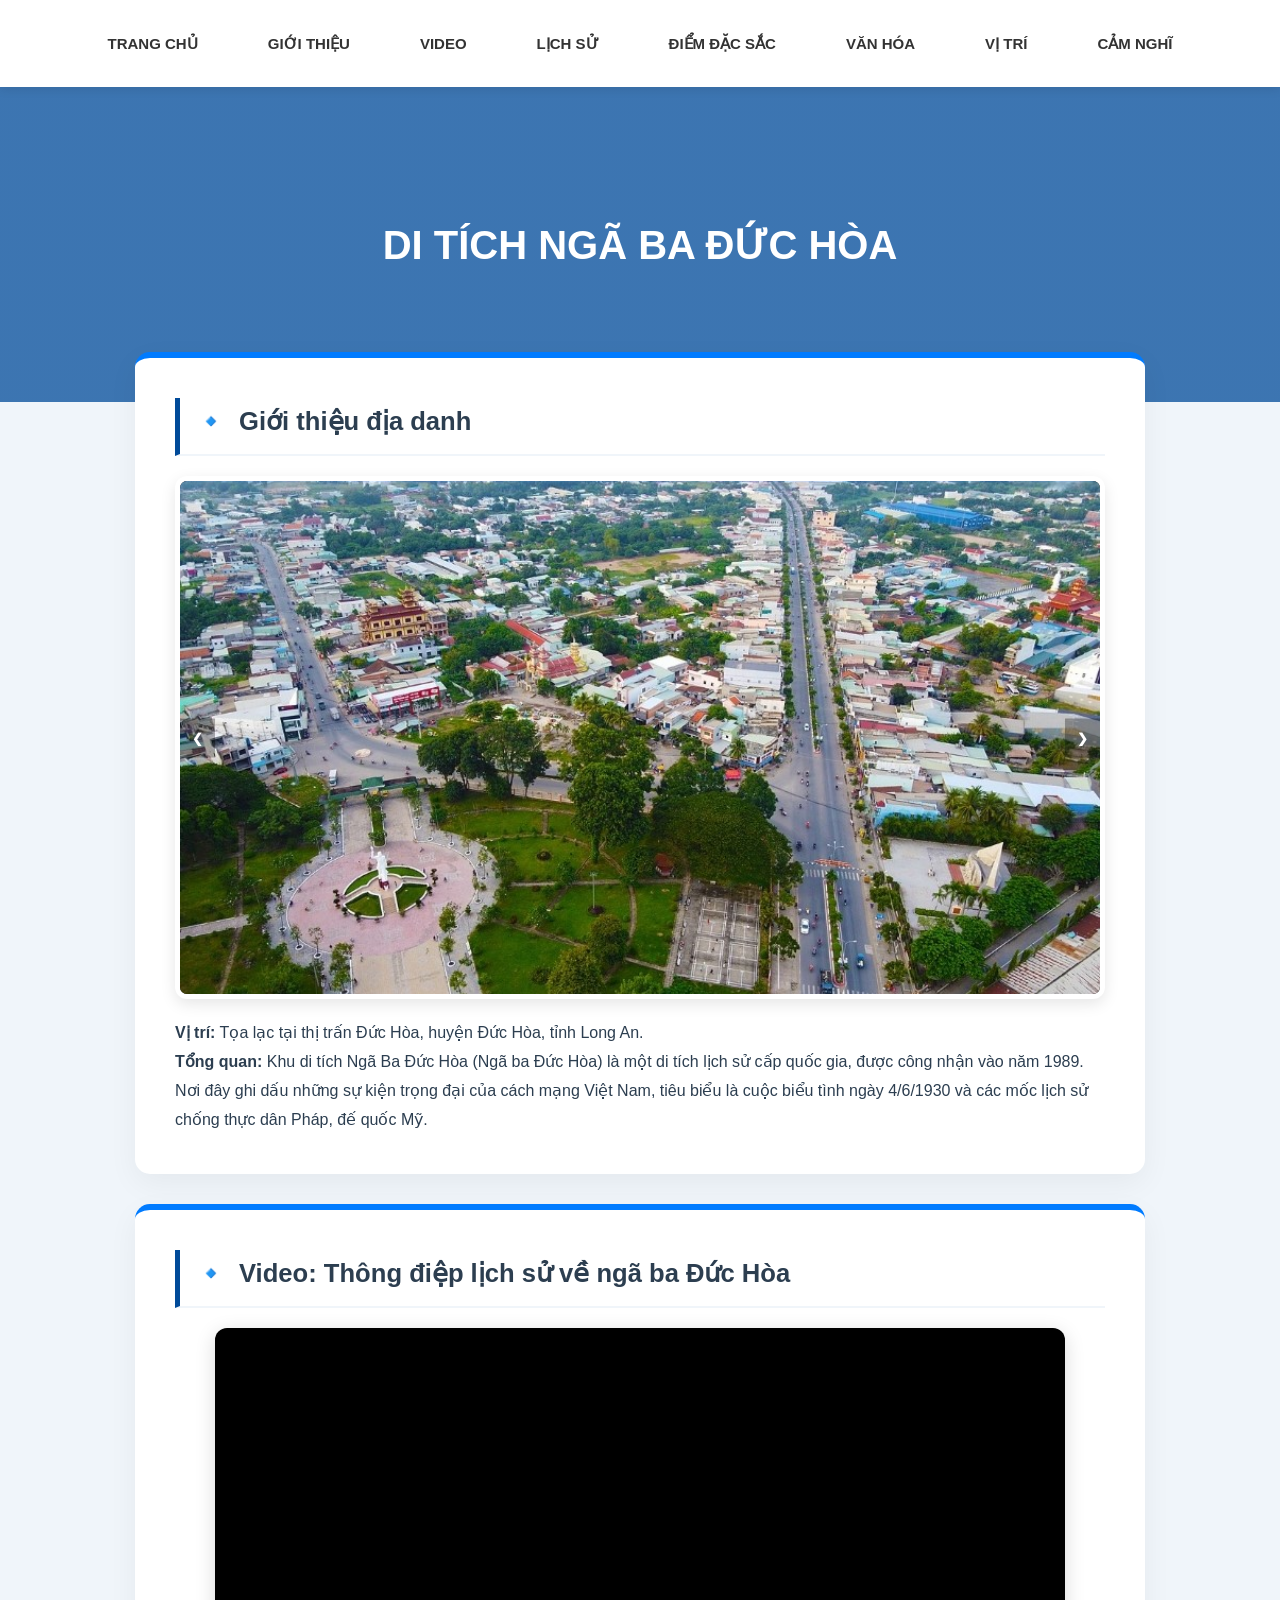
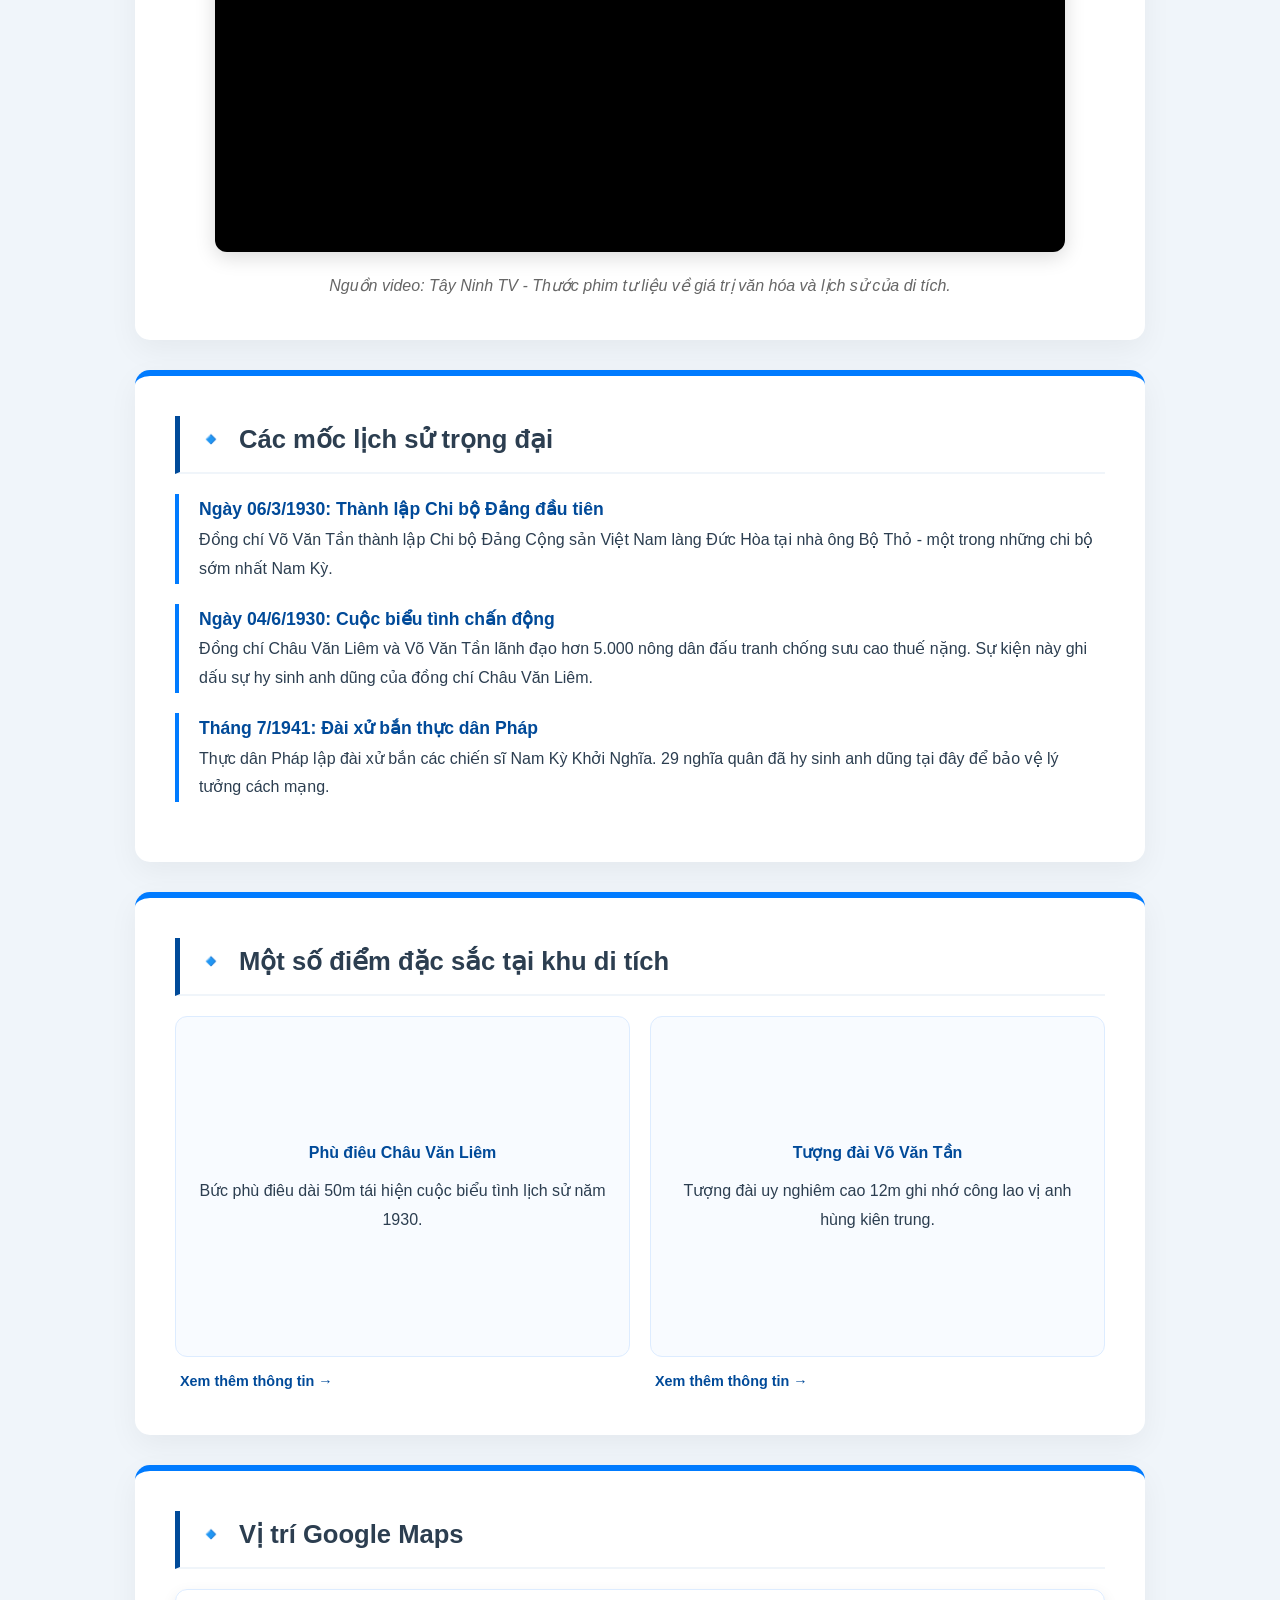
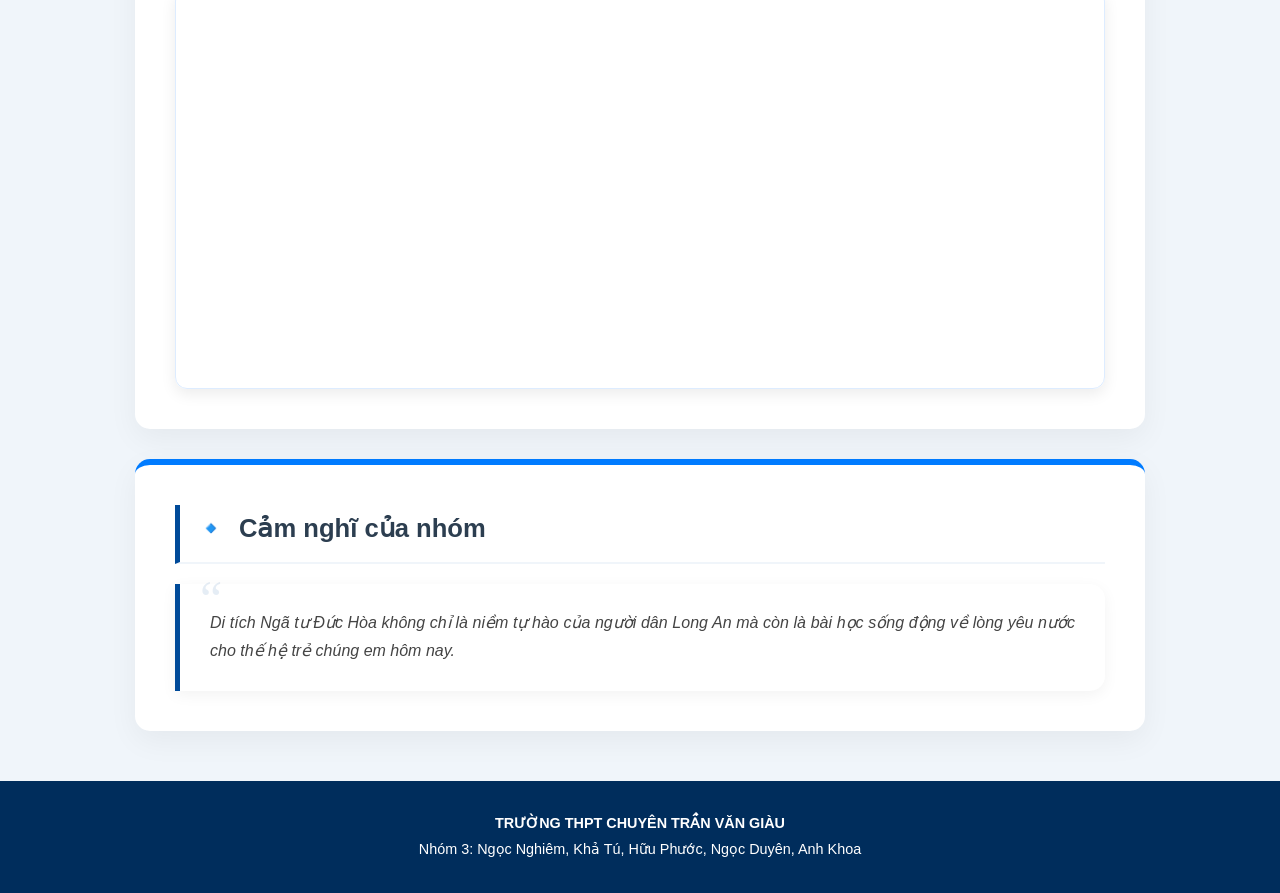
==== commit 207e734a: "Update main.html" ====
--- a/contentPage/main.html
+++ b/contentPage/main.html
@@ -138,15 +138,15 @@
             </div>
             
             <p><strong>Vị trí:</strong> Tọa lạc tại thị trấn Đức Hòa, huyện Đức Hòa, tỉnh Long An.</p>
-            <p><strong>Tổng quan:</strong> Khu di tích Ngã Ba Đức Hòa (Ngã tư Đức Hòa) là một di tích lịch sử cấp quốc gia, được công nhận vào năm 1989. Nơi đây ghi dấu những sự kiện trọng đại của cách mạng Việt Nam, tiêu biểu là cuộc biểu tình ngày 4/6/1930 và các mốc lịch sử chống thực dân Pháp, đế quốc Mỹ.</p>
+            <p><strong>Tổng quan:</strong> Khu di tích Ngã Ba Đức Hòa (Ngã ba Đức Hòa) là một di tích lịch sử cấp quốc gia, được công nhận vào năm 1989. Nơi đây ghi dấu những sự kiện trọng đại của cách mạng Việt Nam, tiêu biểu là cuộc biểu tình ngày 4/6/1930 và các mốc lịch sử chống thực dân Pháp, đế quốc Mỹ.</p>
         </section>
 
         <section id="Video" class="section">
-            <h2>Video: Thông điệp lịch sử về ngã tư Đức Hòa</h2>
+            <h2>Video: Thông điệp lịch sử về ngã ba Đức Hòa</h2>
             <div class="video-container">
                 <iframe 
                     src="https://www.youtube.com/embed/qQPbTnW8L0o" 
-                    title="Thông điệp lịch sử về ngã tư Đức Hòa" 
+                    title="Thông điệp lịch sử về ngã ba Đức Hòa" 
                     allow="accelerometer; autoplay; clipboard-write; encrypted-media; gyroscope; picture-in-picture; web-share" 
                     referrerpolicy="strict-origin-when-cross-origin" 
                     allowfullscreen>
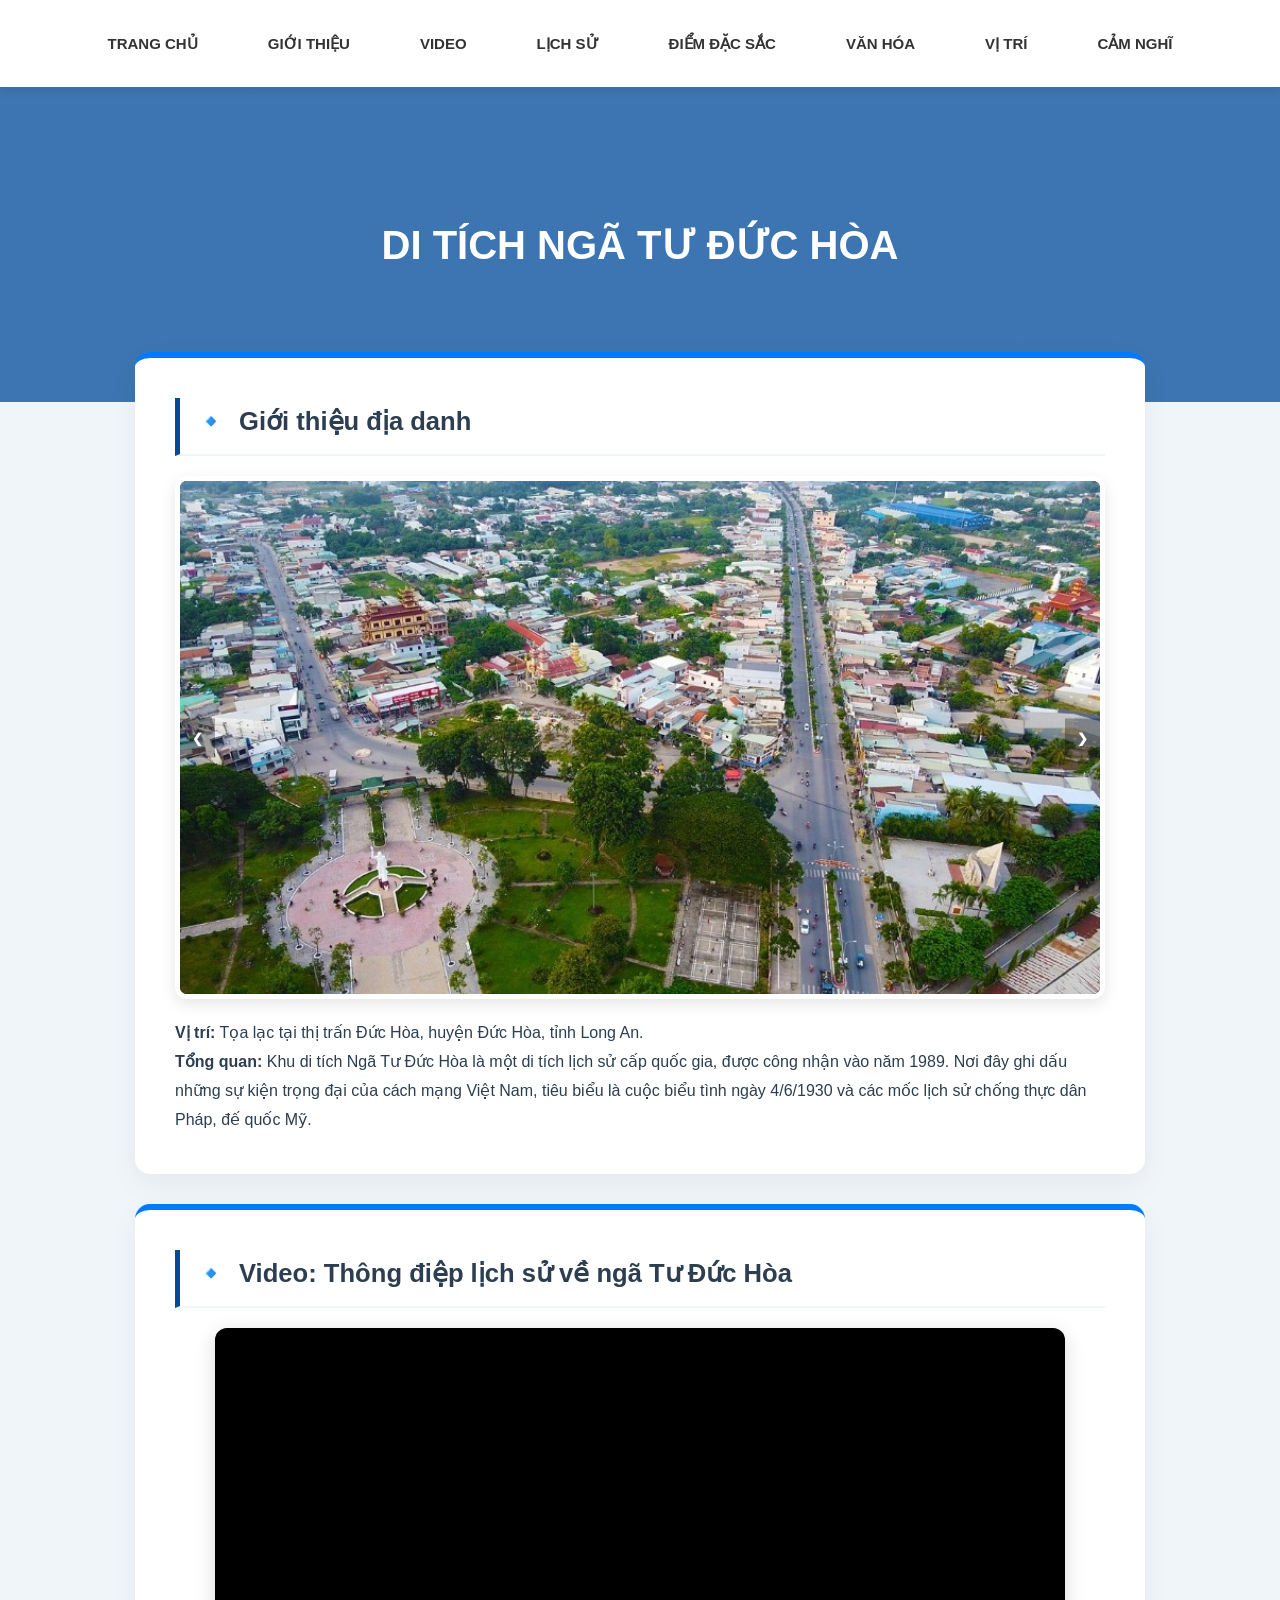
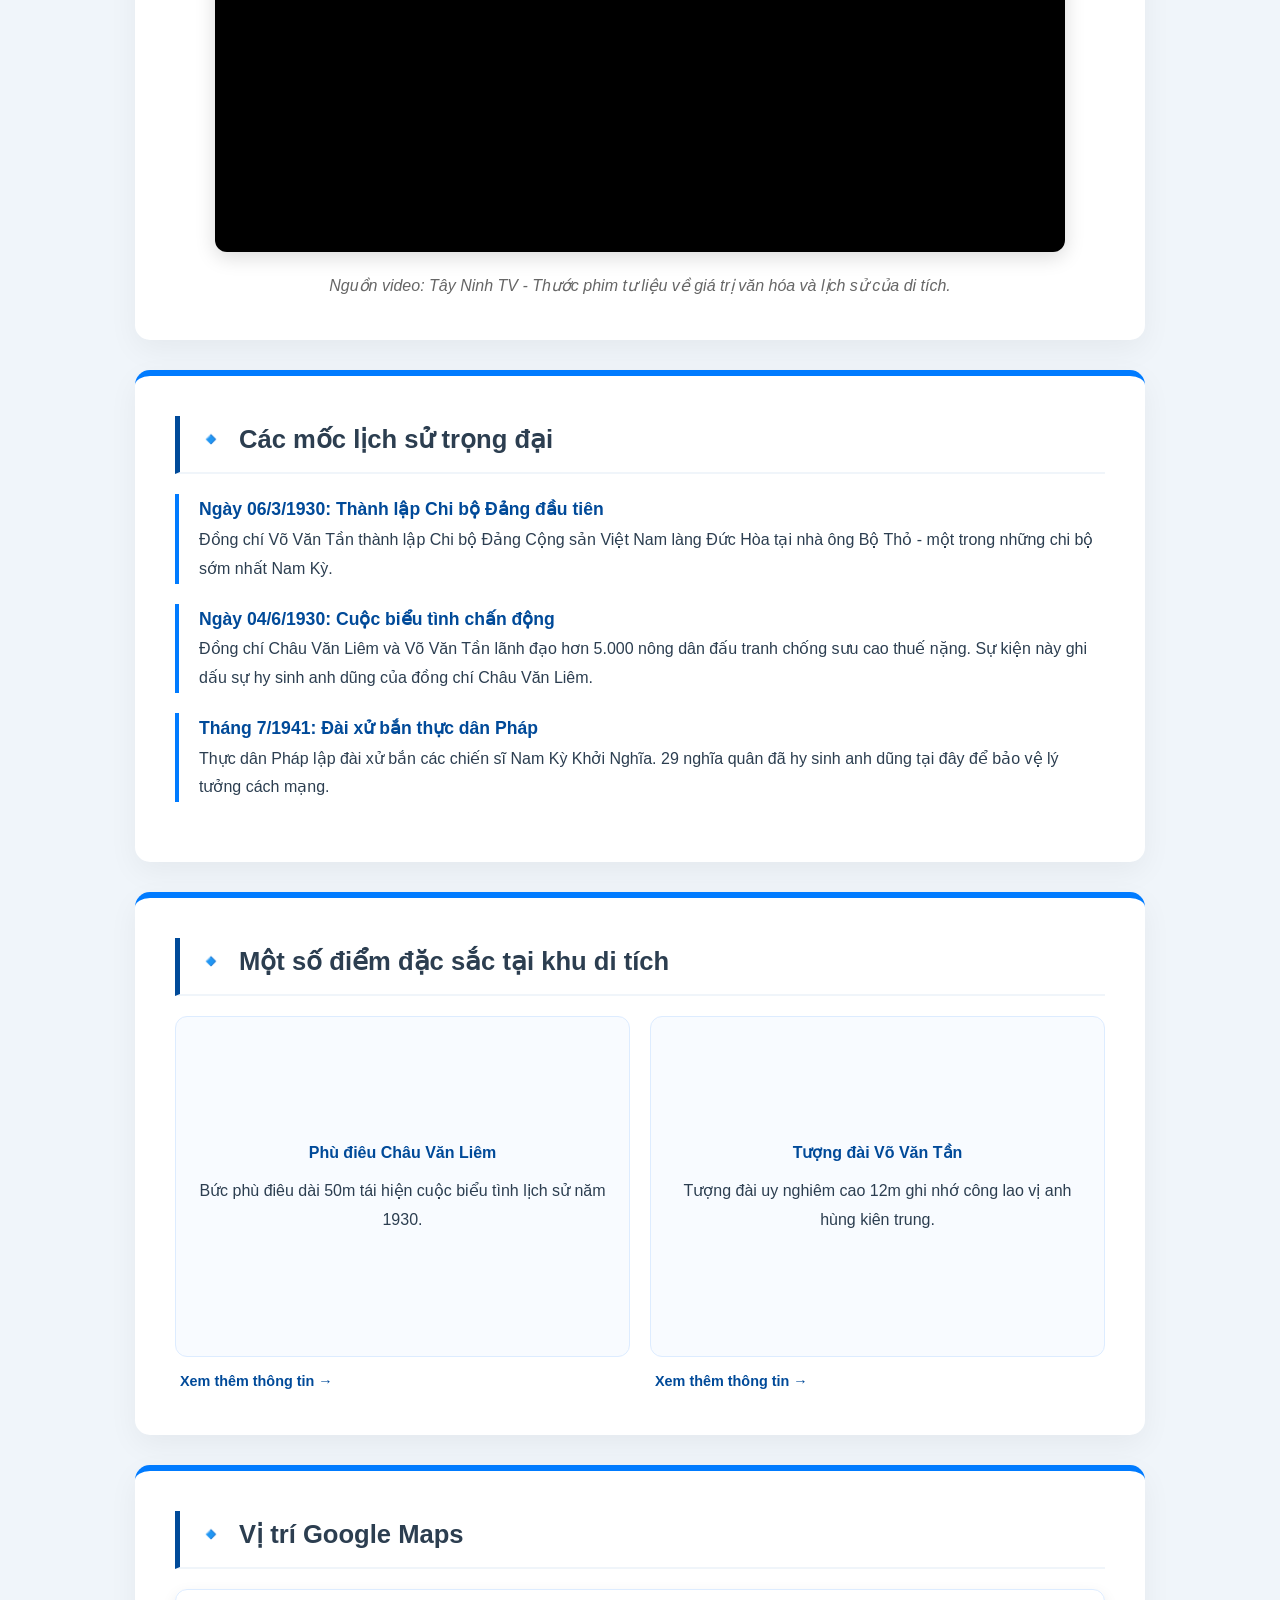
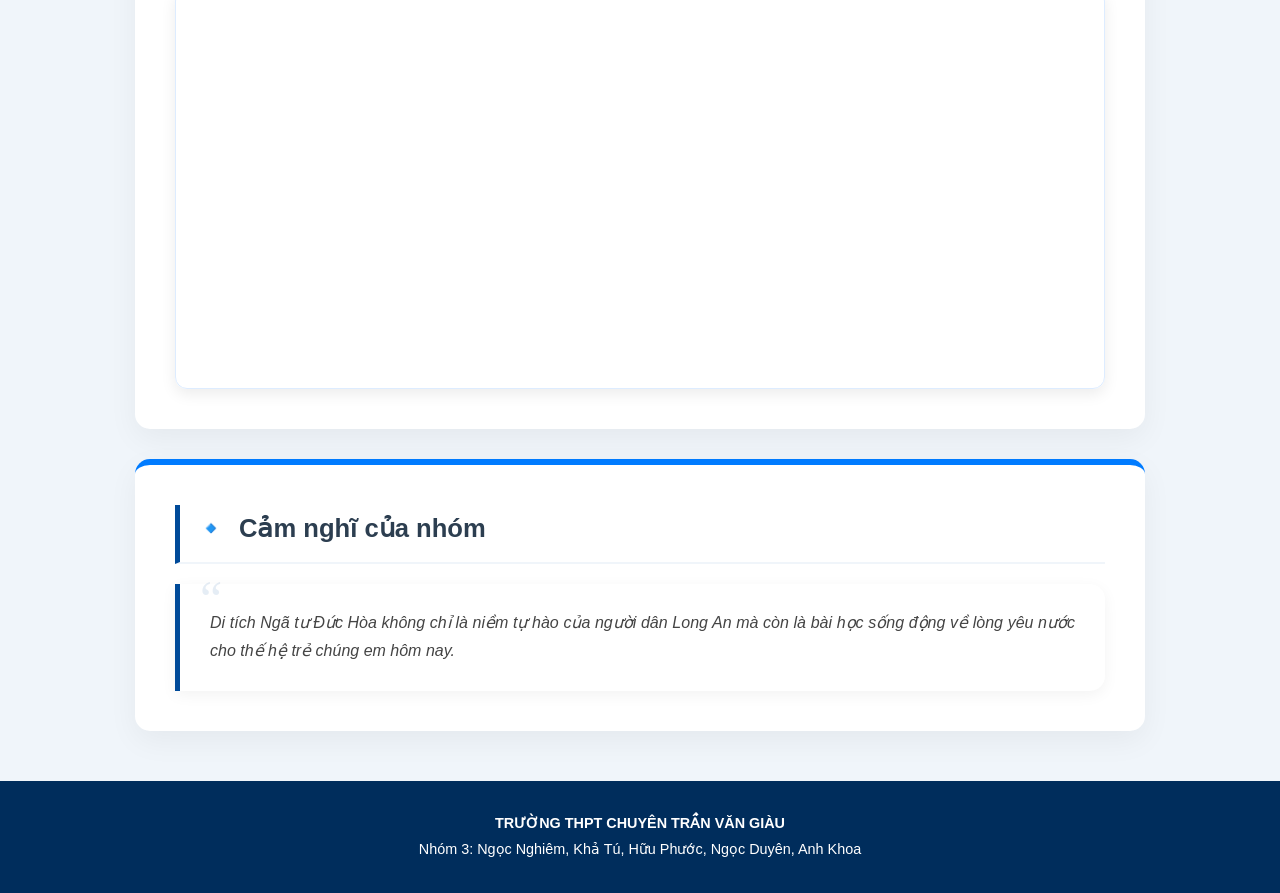
==== commit 65730f32: "Update main.html" ====
--- a/contentPage/main.html
+++ b/contentPage/main.html
@@ -3,7 +3,7 @@
 <head>
     <meta charset="UTF-8">
     <meta name="viewport" content="width=device-width, initial-scale=1.0">
-    <title>Di tích Ngã Ba Đức Hòa - Nhóm 3 THPT Trần Văn Giàu</title>
+    <title>Di tích Ngã Tư Đức Hòa - Nhóm 3 THPT Trần Văn Giàu</title>
     <link rel="stylesheet" href="./mainstyle.css">
     <style>
         /* --- 1. PHẦN VIDEO YOUTUBE RESPONSIVE (MỚI CẬP NHẬT) --- */
@@ -122,7 +122,7 @@
     </nav>
 
     <div class="hero">
-        <h1 id="placeTitle">DI TÍCH NGÃ BA ĐỨC HÒA</h1>
+        <h1 id="placeTitle">DI TÍCH NGÃ TƯ ĐỨC HÒA</h1>
     </div>
 
     <div class="content-wrap">
@@ -133,20 +133,21 @@
                 <div class="slide"><img src="../pic/Phuong-Duc-Hoa-Long-An.jpg" onclick="openLightbox(this.src)"></div>
                 <div class="slide"><img src="../pic/nga-tu-duc-hoa.jpg" onclick="openLightbox(this.src)"></div>
                 <div class="slide"><img src="../pic/29275-nga-tu-duc-hoa-670x446.jpg" onclick="openLightbox(this.src)"></div>
+                <div class="slide"><img src="../pic/z7665516053519_260f6e2afd2bae7dfa81952859f5a34c.jpg" onclick="openLightbox(this.src)"></div>
                 <button class="prev">❮</button>
                 <button class="next">❯</button>
             </div>
             
             <p><strong>Vị trí:</strong> Tọa lạc tại thị trấn Đức Hòa, huyện Đức Hòa, tỉnh Long An.</p>
-            <p><strong>Tổng quan:</strong> Khu di tích Ngã Ba Đức Hòa (Ngã ba Đức Hòa) là một di tích lịch sử cấp quốc gia, được công nhận vào năm 1989. Nơi đây ghi dấu những sự kiện trọng đại của cách mạng Việt Nam, tiêu biểu là cuộc biểu tình ngày 4/6/1930 và các mốc lịch sử chống thực dân Pháp, đế quốc Mỹ.</p>
+            <p><strong>Tổng quan:</strong> Khu di tích Ngã Tư Đức Hòa là một di tích lịch sử cấp quốc gia, được công nhận vào năm 1989. Nơi đây ghi dấu những sự kiện trọng đại của cách mạng Việt Nam, tiêu biểu là cuộc biểu tình ngày 4/6/1930 và các mốc lịch sử chống thực dân Pháp, đế quốc Mỹ.</p>
         </section>
 
         <section id="Video" class="section">
-            <h2>Video: Thông điệp lịch sử về ngã ba Đức Hòa</h2>
+            <h2>Video: Thông điệp lịch sử về ngã Tư Đức Hòa</h2>
             <div class="video-container">
                 <iframe 
                     src="https://www.youtube.com/embed/qQPbTnW8L0o" 
-                    title="Thông điệp lịch sử về ngã ba Đức Hòa" 
+                    title="Thông điệp lịch sử về ngã tư Đức Hòa" 
                     allow="accelerometer; autoplay; clipboard-write; encrypted-media; gyroscope; picture-in-picture; web-share" 
                     referrerpolicy="strict-origin-when-cross-origin" 
                     allowfullscreen>
@@ -180,7 +181,7 @@
             <div class="highlight-grid">
                 <div class="highlight-item">
                     <div class="highlight-card" onclick="openLightbox('../pic/NBDH.jpg')">
-                        <img src="../pic/NBDH.jpg" class="card-bg-img">
+                        <img src="../pic/z7665516449630_2da877a78bedfa0dd2e7e3ae91e174ed.jpg" class="card-bg-img">
                         <div class="card-content">
                             <h4>Phù điêu Châu Văn Liêm</h4>
                             <p>Bức phù điêu dài 50m tái hiện cuộc biểu tình lịch sử năm 1930.</p>
@@ -191,7 +192,7 @@
 
                 <div class="highlight-item">
                     <div class="highlight-card" onclick="openLightbox('../pic/long-an-030222.jpg')">
-                        <img src="../pic/long-an-030222.jpg" class="card-bg-img">
+                        <img src="../pic/z7665516053519_260f6e2afd2bae7dfa81952859f5a34c.jpg" class="card-bg-img">
                         <div class="card-content">
                             <h4>Tượng đài Võ Văn Tần</h4>
                             <p>Tượng đài uy nghiêm cao 12m ghi nhớ công lao vị anh hùng kiên trung.</p>
